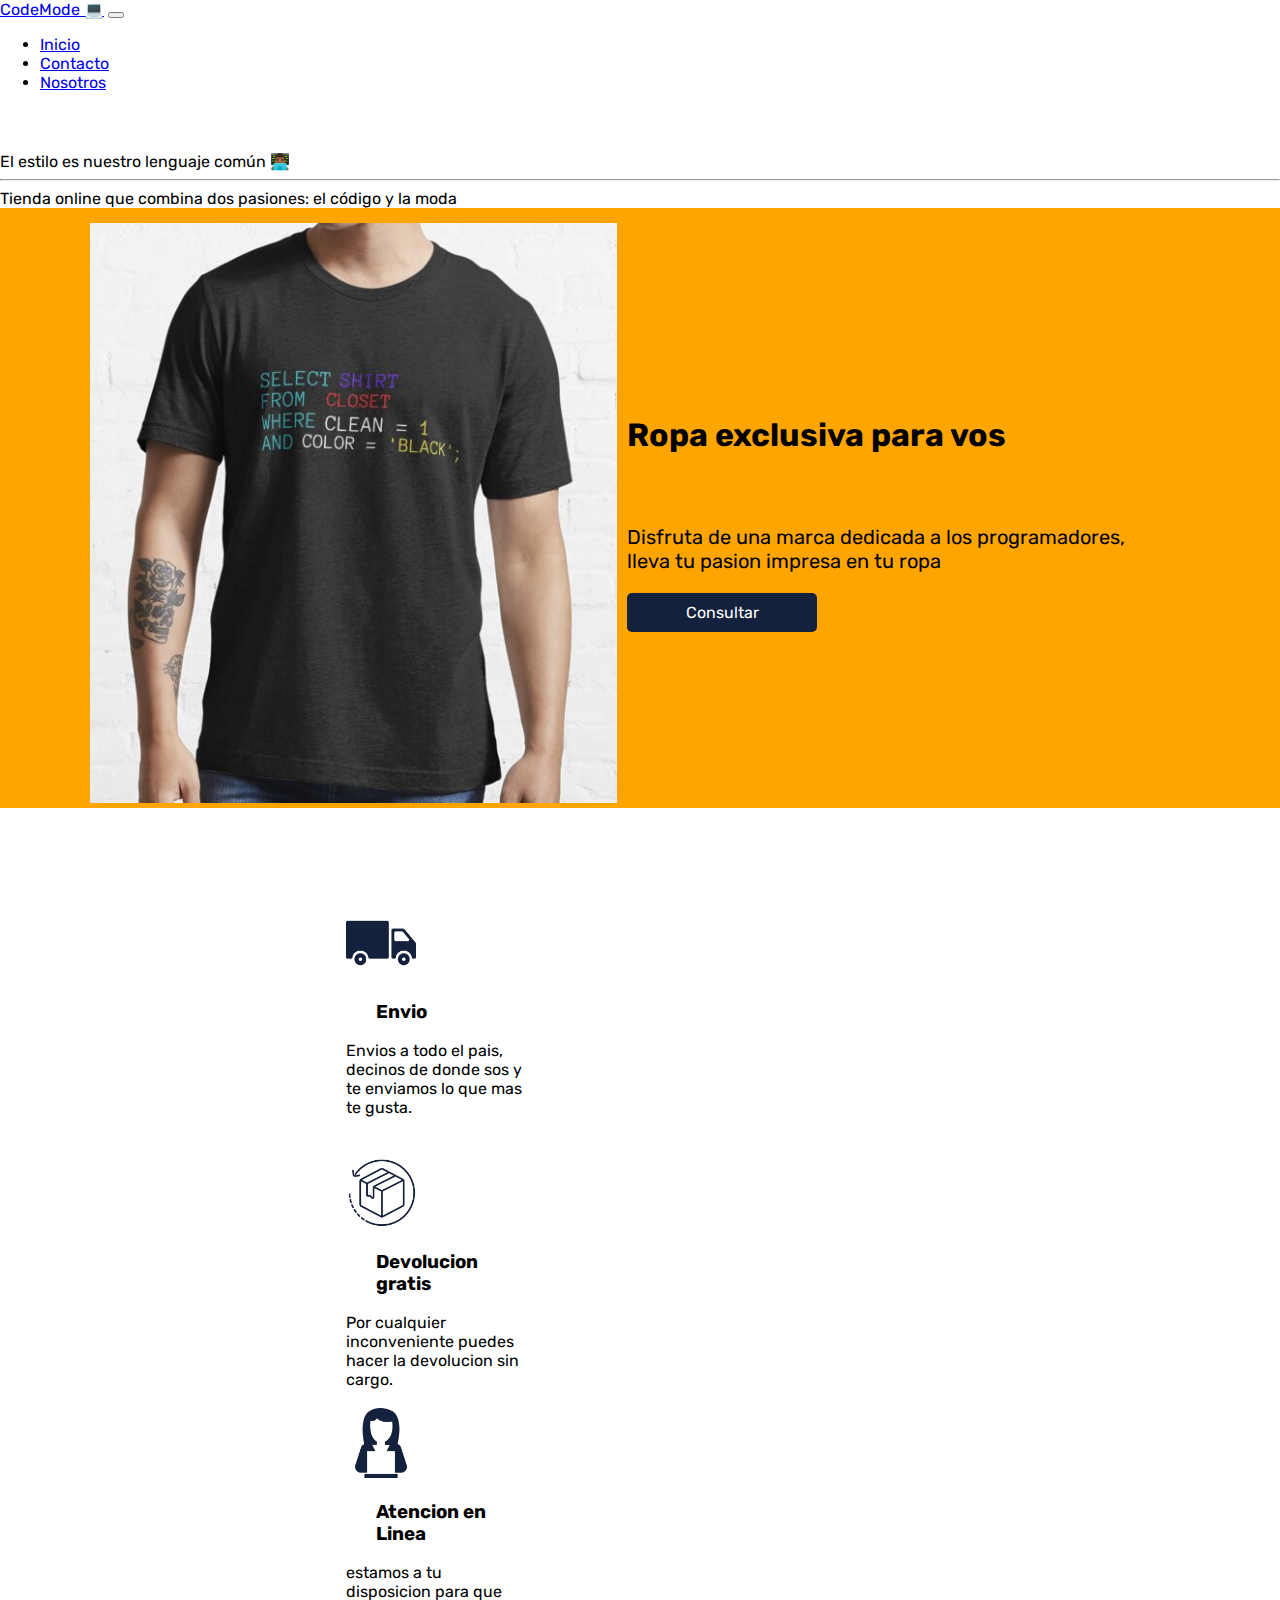
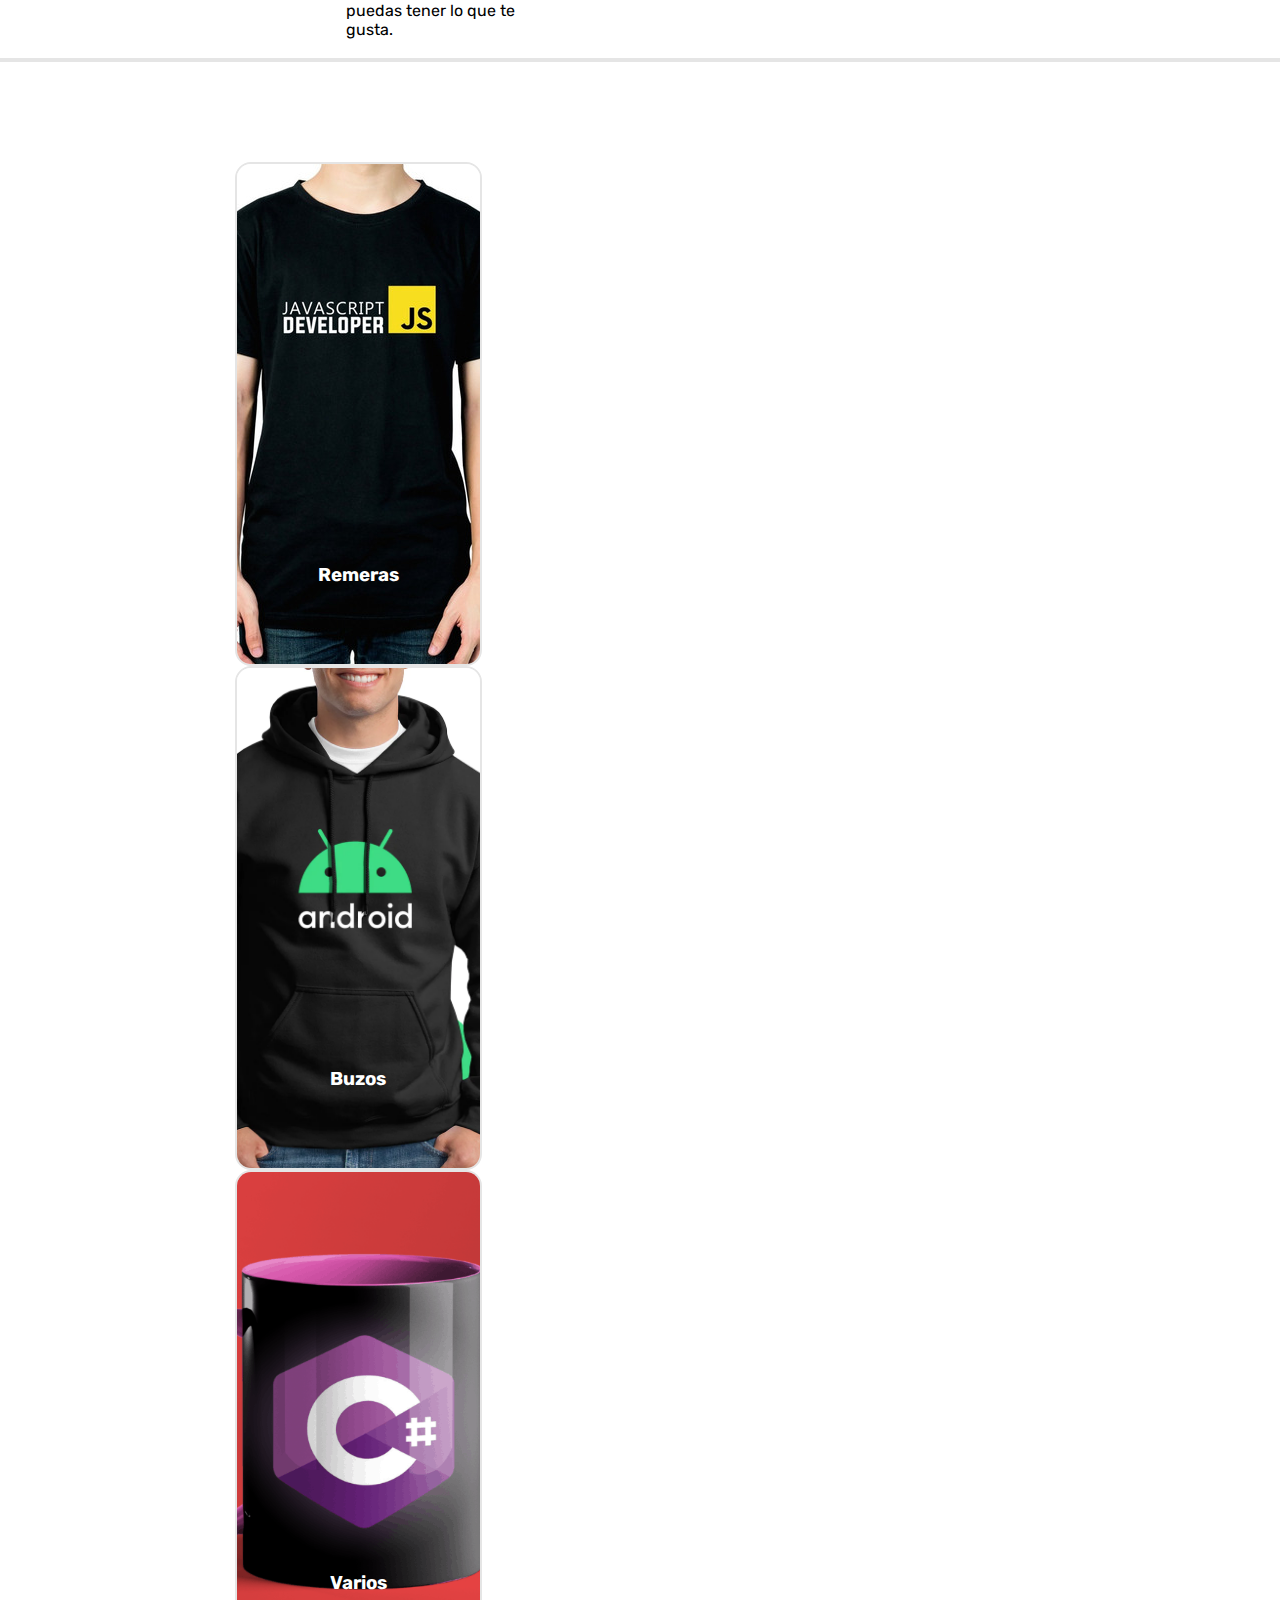
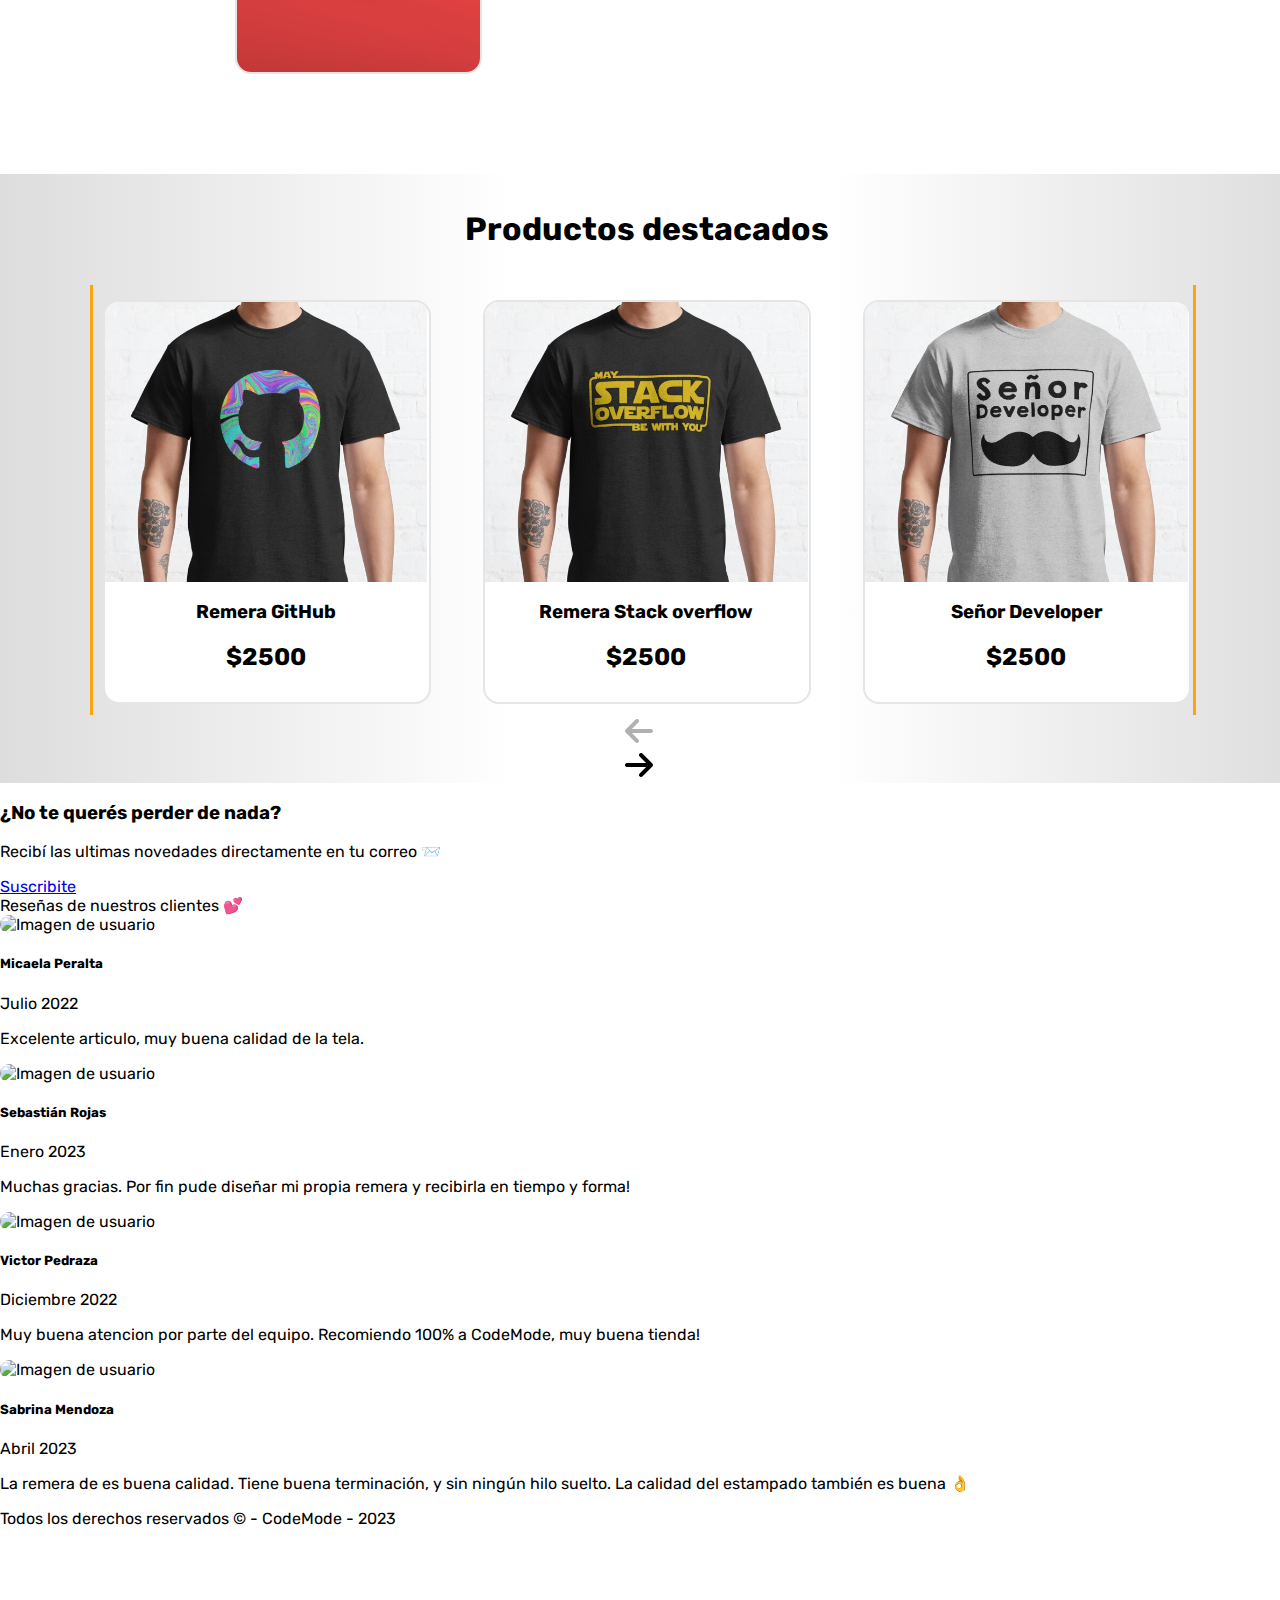
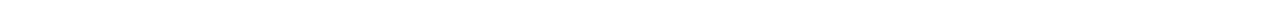
==== index.html @ e1cad502 "cambios de estilo en pagina de contacto, nosotros y reclamo" ====
<!DOCTYPE html>
<html lang="es">
<head>
    <meta charset="UTF-8">
    <meta http-equiv="X-UA-Compatible" content="IE=edge">
    <meta name="viewport" content="width=device-width, initial-scale=1.0">
    <meta name="author" content="Grupo M - Juan Becerra, Paula Bejarano">
    <meta name="keywords" content="argentina programa, proyecto, html, css, javascript">
    <title>Trabajo Integrador - ARGPROG</title>
    <link rel="stylesheet" href="./css/style.css">
    <!--ESTILOS DE LA PARTE DE JUAN BECERRA-->
    <link rel="preconnect" href="https://fonts.googleapis.com">
	<link rel="preconnect" href="https://fonts.gstatic.com" crossorigin>
	<link href="https://fonts.googleapis.com/css2?family=Rubik:wght@300&display=swap" rel="stylesheet">
	<link rel="stylesheet" href="css/grillas.css">
	<link rel="stylesheet" href="css/header.css">
	<link rel="stylesheet" href="css/caracteristicas.css">
	<link rel="stylesheet" href="css/footer.css">
	<link rel="stylesheet" href="css/destacados.css">
	<!--###################################### -->
	<link href="https://cdn.jsdelivr.net/npm/bootstrap@5.3.0-alpha3/dist/css/bootstrap.min.css" rel="stylesheet" integrity="sha384-KK94CHFLLe+nY2dmCWGMq91rCGa5gtU4mk92HdvYe+M/SXH301p5ILy+dN9+nJOZ" crossorigin="anonymous">
    <script src="https://kit.fontawesome.com/bdb612451a.js" crossorigin="anonymous"></script>

</head>
<body>
    <header>
		<nav class="navbar navbar-expand-lg bg-dark fixed-top" data-bs-theme="dark">
            <div class="container">
              <a class="navbar-brand text-light" href="index.html">CodeMode 💻</a>
              <button class="navbar-toggler" type="button" data-bs-toggle="collapse" data-bs-target="#navbarSupportedContent" aria-controls="navbarSupportedContent" aria-expanded="false" aria-label="Toggle navigation">
                <span class="navbar-toggler-icon"></span>
              </button>
              <div class="collapse navbar-collapse" id="navbarSupportedContent">
                <ul class="navbar-nav ms-auto mb-2 mb-lg-0">
                    <li class="nav-item">
                        <a class="nav-link active" aria-current="page" href="index.html">Inicio</a>
                    </li>
					<li class="nav-item">
						<a class="nav-link" href="./pages/contacto.html">Contacto</a>
					</li>
                    <li class="nav-item">
                        <a class="nav-link" aria-current="page" href="./pages/nosotros.html">Nosotros</a>
                    </li>
                </ul>
              </div>
            </div>
          </nav>
        
    </header>
    <main>
		<div class="container text-center display-3 pb-2">El estilo es nuestro lenguaje común 👨🏾‍💻</div>
		<hr>
		<div class="h3 text-center">Tienda online que combina dos pasiones: el código y la moda</div>
		<div class="flayerPrincipal">
        	<div class="conteinerRow">
        		<div class="row">
        			<div class="col-6 col-md-6 col-sm-12 c2 fotoFly">
        				<img src="source/fotoPrincipal.jpg" alt="">
        			</div>
        			<div class="col-lg-6 col-md-6 col-sm-12 c2 textFly">
        				<h1>Ropa exclusiva para vos</h1>
        				<p>Disfruta de una marca dedicada a los programadores, lleva tu pasion impresa en tu ropa</p>
        				<a href="./pages/reclamo.html">Consultar</a>
        			</div>
        		</div>
        	</div>
        </div>
        <section id=caracteristicas>
        	<div class="conteinerRow">
	        	<div class="row caracteristicasPrincipales" >
	        		<div class="col-lg-4 col-md-6 col-sm-12 itemCaracteristica">
	        			<div class="row anchoCompleto">
	        				<img class="img-fluid" src="source/camion-de-carga.png" alt="">
	        				<h3>Envio </h3>
	        			</div>
	        			<div class="row textCaracteristica">
	        				<p>Envios a todo el pais, decinos de donde sos y te enviamos lo que mas te gusta.</p>
	        			</div>
	        		</div>
	        		<div class="col-lg-4 col-md-6 col-sm-12 itemCaracteristica">
	        			<div class="row anchoCompleto">
	        				<img src="source/caja-de-devolucion.png" alt="">
	        				<h3>Devolucion gratis</h3>
	        			</div>
	        			<div class="row textCaracteristica">
	        				<p>Por cualquier inconveniente puedes hacer la devolucion sin cargo.</p>
	        			</div>
	        		</div>
	        		<div class="col-lg-4 col-md-12 col-sm-12 itemCaracteristica">
	        			<div class="row anchoCompleto">
	        				<img src="source/customer-support.png" alt="">
	        				<h3>Atencion en Linea</h3>
	        			</div>
	        			<div class="row textCaracteristica">
	        				
	        				<p>estamos a tu disposicion para que puedas tener lo que te gusta.</p>
	        			</div>
	        		</div>
	        	</div>
	        </div>
        </section>
        <section id="colecciones">
        	<div class="conteinerRow">
        		<div class="row colec">
        			<div class="colection">
        				<img src="source/colecRemeras.jpg" alt="">
        				<h3>Remeras</h3>
        			</div>
        			<div class="colection">
        				<img src="source/colocBuzo.webp" alt="">
        				<h3>Buzos</h3>
        			</div>
        			<div class="colection">
        				<img src="source/taza-c-sharp-1024x683.png" alt="">
        				<h3>Varios</h3>
        			</div>
        		</div>
        	</div>
        </section>
        <section id="destacados">
        	<div class="conteinerRow">
        		<div class="row">
        			<div class="c4">
        				<h1 class="titleCentrado">Productos destacados</h1>
        			</div>
        		</div>
        		<div class="row">
        			<div id="over">
        				<div class="c4 prodContent" id="contenedorMovil">
	        				<div class="producto">
	        					<div class="imgProd">
	        						<img src="source/pro1.jpg" alt="">
	        					</div>
	        					<div class="descProd">
	        						<h3>Remera GitHub</h3>
	        						<h2 class="precio">
	        							$2500
	        						</h2>
	        					</div>
	        				</div>
	        				<div class="producto">
	        					<div class="imgProd">
	        						<img src="source/pro2.jpg" alt="">
	        					</div>
	        					<div class="descProd">
	        						<h3>Remera Stack overflow</h3>
	        						<h2 class="precio">
	        							$2500
	        						</h2>
	        					</div>
	        				</div>
	        				<div class="producto">
	        					<div class="imgProd">
	        						<img src="source/pro3.jpg" alt="">
	        					</div>
	        					<div class="descProd">
	        						<h3>Señor Developer</h3>
	        						<h2 class="precio">
	        							$2500
	        						</h2>
	        					</div>
	        				</div>
	        				<div class="producto">
	        					<div class="imgProd">
	        						<img src="source/pro4.jpg" alt="">
	        					</div>
	        					<div class="descProd">
	        						<h3>Señor Developer</h3>
	        						<h2 class="precio">
	        							$2500
	        						</h2>
	        					</div>
	        				</div>
	        				<div class="producto">
	        					<div class="imgProd">
	        						<img src="source/pro5.jpg" alt="">
	        					</div>
	        					<div class="descProd">
	        						<h3>Señor Developer</h3>
	        						<h2 class="precio">
	        							$2500
	        						</h2>
	        					</div>
	        				</div>
	        				<div class="producto">
	        					<div class="imgProd">
	        						<img src="source/pro6.jpg" alt="">
	        					</div>
	        					<div class="descProd">
	        						<h3>Señor Developer</h3>
	        						<h2 class="precio">
	        							$2500
	        						</h2>
	        					</div>
	        				</div>
	        			</div>
        			</div>

        		</div>
        		<div class="row controlDestacados">
        			<div class="izq" id="controlIzq">
        				
        			</div>
        			<div class="der" id="controlDer">
        				
        			</div>
        		</div>
        	</div>
        </section>
		<div class="bg-light text-center my-4">
			<div class="py-3">
			  <h3>¿No te querés perder de nada?</h3>
			  <p>
				Recibí las ultimas novedades directamente en tu correo 📨
			  </p>
			  <a class="btn btn-warning" href="./pages/reclamo.html">Suscribite</a>
			</div>
		</div>
		<div class="text-center display-6 bg-light mt-2 py-3">Reseñas de nuestros clientes 💕</div>
		<article class="border border-1 p-3 rounded shadow mb-3">
            <div class="d-flex">
              <img class="img_usuarios" src="https://api.dicebear.com/6.x/adventurer/svg?seed=Socks" alt="Imagen de usuario" />
              <div class="mx-2">
                <h5>Micaela Peralta</h5>
                <p class="text-secondary">Julio 2022</p>
              </div>
            </div>
            <p>
				Excelente articulo, muy buena calidad de la tela.
            </p>
            
          </article>
          <article class="p-3 shadow-lg my-3">
            <div class="d-flex">
              <img class="img_usuarios" src="https://api.dicebear.com/6.x/adventurer/svg?seed=Midnight" alt="Imagen de usuario" />
              <div class="mx-2">
                <h5>Sebastián Rojas</h5>
                <p class="text-secondary">Enero 2023</p>
              </div>
            </div>
            <p>
              Muchas gracias. Por fin pude diseñar mi propia remera y recibirla en tiempo y forma!
            </p>
            
          </article>
          <article class="p-3 shadow-lg my-3">
            <div class="d-flex">
              <img class="img_usuarios" src="https://api.dicebear.com/6.x/adventurer/svg?seed=Abby" alt="Imagen de usuario" />
              <div class="mx-2">
                <h5>Victor Pedraza</h5>
                <p class="text-secondary">Diciembre 2022</p>
              </div>
            </div>
            <p>
              Muy buena atencion por parte del equipo. Recomiendo 100% a CodeMode, muy buena tienda!
            </p>
            
          </article>
          <article class="p-3 shadow-lg my-3">
            <div class="d-flex">
              <img class="img_usuarios" src="https://api.dicebear.com/6.x/adventurer/svg?seed=George" alt="Imagen de usuario" />
              <div class="mx-2">
                <h5>Sabrina Mendoza</h5>
                <p class="text-secondary">Abril 2023</p>
              </div>
            </div>
            <p>
				La remera de es buena calidad. Tiene buena terminación, y sin ningún hilo suelto. La calidad del estampado también es buena 👌
            </p>
            
          </article>
    </main>
    <footer class="">
		<div class='py-3 bg-dark text-light'>
			<div class='container text-center'>
				<p>Todos los derechos reservados © - CodeMode - 2023</p>
				<div>
				<a href="https://www.instagram.com"><i class="fa-brands fa-instagram mx-2 text-light"></i></a>
				<a href="https://www.whatsapp.com"><i class="fa-brands fa-whatsapp mx-2 text-light"></i></a>
				<a href="https://www.facebook.com"><i class="fa-brands fa-facebook mx-2 text-light"></i></a>
				</div>
			  </div>
		</div>
    </footer>
    <script src="https://cdn.jsdelivr.net/npm/bootstrap@5.3.0-alpha3/dist/js/bootstrap.bundle.min.js" integrity="sha384-ENjdO4Dr2bkBIFxQpeoTz1HIcje39Wm4jDKdf19U8gI4ddQ3GYNS7NTKfAdVQSZe" crossorigin="anonymous"></script>
    
    <script src="js/destacados.js"></script>
</body>
</html>
---- css/style.css ----
@import url('https://fonts.googleapis.com/css2?family=Rubik&display=swap');

*{
    font-family: 'Rubik', sans-serif;
}

.img_usuarios {
    width: 60px;
    height: 60px;
    object-fit: cover;
    border-radius: 30px;
  }
---- css/grillas.css ----
:root{
	/*--border: 1px solid red;*/

	/*--fondoF: #9DDB89FF;
	--fondoC: #DADC74FF;*/
	--color1: #000000;
	--color2:#14213d;
	--color3: #fca311;
	--color4: #e5e5e5;
	--color5: #ffffff;
	--iconSize1: 50px;
	--iconSize2: 100px;
	--altoSection: 450px;
	--fuentePrimary:'Rubik', sans-serif;
	
}
*{
	font-family: var(--fuentePrimary);
}
body{
	margin:0;
}
.conteinerRow{
	display: flex;
	flex-direction: column;
	align-items: center;
	width: 86%;
	margin-left: 7%;
	border: var(--border);
}
.row1{
	display: flex;
	width: 99.2%;
	flex-direction: row;
	justify-content: space-between;
	border: var(--border);
	background-color: var(--fondoF)

}
.c1{
	position: relative;
	float: left;
	width: 20%;
	min-width: 20%;
	padding: 10px 10px;
	border: var(--border);
	margin-top: 5px;
	margin-bottom: 5px;
	background-color: var(--fondoC);
}
.c2{
	position: relative;
	float: left;
	width: 46.1%;
	min-width: 46.1%;
	padding: 10px 10px;
	border: var(--border);
	margin-top: 5px;
	margin-bottom: 5px;
	background-color: var(--fondoC);
}
.c3{
	
	position: relative;
	float: left;
	width: 72.15%;
	min-width: 72.15%;
	padding: 10px 10px;
	border: var(--border);
	margin-top: 5px;
	margin-bottom: 5px;
	background-color: var(--fondoC);
}
.c4{
	position: relative;
	float: left;
	width: 98.2%;
	min-width: 98.2%;
	padding: 10px 10px;
	border: var(--border);
	margin-top: 5px;
	margin-bottom: 5px;
	background-color: var(--fondoC);
}
section{
	margin-top: 100px;
	
	border: var(--border);
}
.anchoCompleto{
	width: 100% !important;
}

/* MEDIA QUERY */
@media (max-width: 1400px) and (min-width: 1121px){
   
}

@media (max-width: 1120px) and (min-width: 993px) {

}

@media (max-width: 992px) and (min-width: 769px){
	.row1{
   		display: block;
   	}
	.c1,.c2{
		min-width: 46.8%;
	}
	.c3,.c4{
		min-width: 97%;
	}
  
}

@media (max-width: 768px) and (min-width: 577px){
	.conteiner{
		display: none;
	}
   	.row1{
   		display: block;
   	}
    .c1,.c2,.c3,.c4{
    	position: relative;
    	min-width: 96.5%;
    }

}

@media (max-width: 576px) and (min-width: 481px){
  
}

/*CELULARES*/
@media (max-width: 480px) and (min-width: 401px){
   .conteiner{
		display: none;
	}
   	.row1{
   		display: block;
   	}
    .c1,.c2,.c3,.c4{
    	position: relative;
    	min-width: 93.5%;
    }

}

@media (max-width: 400px) and (min-width: 361px) {
	.conteiner{
		display: none;
	}
   	.row1{
   		display: block;
   	}
    .c1,.c2,.c3,.c4{
    	position: relative;
    	min-width:93.5%;
    }
}

@media (max-width: 360px) {
  .conteiner{
		display: none;
	}
   	.row1{
   		display: block;
   	}
    .c1,.c2,.c3,.c4{
    	position: relative;
    	min-width: 93.5%;
    }
}

@media (min-width: 1200px) {
   
}
---- css/header.css ----
.bannerPrincipal{
	width: 100%;
	height: 150px;
	border-bottom: 1px solid gray;
	display: flex;
	flex-direction: column;
	justify-content: center;
}
.bannerPrincipal h1{
	background-color: cyan;
	margin: 0;
}
.bannerPrincipal>div>div>div{
	display: flex;
	flex-direction: row;
	align-items:   center;
	justify-content: center;
}
.buscar{
	height: 30px; 
}
.iconBuscar{
	width: 30px;
	margin-right: 5px;
}
.barraNavegacion{
	position: relative;
	width: 100%;
	height: 70px;
	
}
.barraNavegacion>div>div>div{
	display: flex;
	flex-direction: row;
	justify-content: space-between;
}
.barraNavegacion>div>div{
	justify-content: center;
}
.barraNavegacion a {
	text-decoration: none;
	color: black;
}

.flayerPrincipal{
	width: 100%;
	height: 600px;
	background-color: orange;
	display: flex;
	flex-direction: row;
	align-content: center;
}
.flayerPrincipal>div>div>div{
	height: 580px;
}
.fotoFly{
	max-height: 97.5%;
	overflow: hidden;
	border-radius: 5px;
	display: flex;
	flex-direction: row;
	justify-content: center;
	
}
.fotoFly>img{
	position: relative;
	height: 100%;

}
.textFly{
	display: flex;
	flex-direction: column;
	justify-content: center;
}
.textFly>h1{
	position: relative;
	font-weight: bold;
}
.textFly>p{
	position: relative;
	margin-top: 50px;
	font-size: 20px;
}
.textFly>a{
	display: inline-block;
	background-color: var(--color2);
	color:white;
	padding: 10px 20px;
	text-decoration: none;
	border-radius: 5px;
	width: 150px;
	text-align: center;
}
input{
	border: 1px solid var(--color4);
}
input:focus{
	border: 1px solid var(--color4);
}
@media (max-width: 480px){
	.textFly{
		display: none;
		
	}
	
}
@media (max-width: 768px) {
	.textFly{
		display: none;
		
	}
}
---- css/caracteristicas.css ----
.caracteristicasPrincipales{
	position: relative;
	justify-content: space-around;
	
}
.itemCaracteristica{
	position: relative;
	width: 30%;
	height:250px; 
	border: var(--border);
}
.itemCaracteristica>div>img{
	position: relative;
	width: 70px;
}
.itemCaracteristica>.row{
	flex-direction: row;
	justify-content: flex-start;
	align-items: center;
}
.itemCaracteristica>.row>h3 {
	margin-left: 30px;
}
main{
	margin-top: 60px;
}
.textCaracteristica{
	flex-direction: column !important;
	justify-content: flex-start;
}

#caracteristicas{
	border-bottom: 4px solid var(--color4);
}
.colec{
	position: relative;
	justify-content: space-around;


}
.colec>.colection{
	position: relative;
	width: 30%;
	height: 500px;
	border: var(--border);
	overflow: hidden;
	display: flex;
	flex-direction: row;
	justify-content: center;
	flex-wrap: wrap;
	border:2px solid var(--color4);
	border-radius: 1rem;
}
.colection>img{
	height: 100%;
	transition: all .5s ease;
}
.colection>h3{
	margin-top: -100px;
	color:white;
	transition:all .3s ease;
}

.colection:hover > img{
	height: 120%;
}
.colection:hover > h3{
	text-align: center;
	margin-top: -150%;
	font-size: 30px;
	width: 100%;
	height: 100%;
	background: linear-gradient(0deg, rgba(0,0,0,1) 0%, rgba(0,0,0,0.6418942577030813) 51%, rgba(255,255,255,0) 100%);
	padding: 3px 10px;
}

@media (max-width: 480px){
	.itemCaracteristica{
		position: relative;

		
		width: 100%;
	}
	.itemCaracteristica>.row{
		display: flex;
		flex-direction: column;
		flex-wrap: wrap;
		align-items: center;
	}
	
	.colection{
		position: relative;
		min-width: 100%;
		margin-top: 50px;
	}
	
}
---- css/footer.css ----
footer{
	height: 100px;
}
---- css/destacados.css ----
#destacados{
	background: linear-gradient(90deg, rgba(0,0,0,0.3) -50%,white 40%,white 65%,rgba(0,0,0,0.3) 150%);
}

.prodContent{
	
	transition: all .3s ease;
	
	display: flex;
	flex-direction: row;
	justify-content: space-between;
	height: 400px;
	gap:52px;
}

#over{
	overflow: hidden;
	width: 100%;
	height: auto;
	border-left: 3px solid var(--color3);
	border-right: 3px solid var(--color3);
}

.producto{

	display: flex;
	flex-direction: column;
	position: relative;
	overflow: hidden;
	border: 2px solid var(--color4);
	background-color: white;
	height: 100%;
	width: 30%;
	min-width: 30%;
	border-radius: 1rem;
	
}
.imgProd{
	position: relative;
	
	height: 70%;
	width: 99.5%;
	overflow: hidden;
}
.imgProd>img{
	position: relative;
	width: 100%;
}
.titleCentrado{
	text-align: center;
}
.descProd{
	position: relative;
	width: 99.5%;
}
.descProd>h3,h2{
	text-align: center;
}

.controlDestacados{
	justify-content: center;
	gap:50px;
}
.controlDestacados>.izq{
	background-image: url(../source/321-arrow-left2.png);
	width: 34px;
	height: 34px;
	border-radius: 50%;
	transition: all .3s ease;
}
.controlDestacados>.der{
	background-image: url(../source/317-arrow-right2.png);
	width: 34px;
	height: 34px;
	border-radius: 50%;
	transition: all .3s ease;
}

.izq:hover{
	cursor: pointer;
	background-color: var(--color3);
}
.der:hover{
	cursor: pointer;
	background-color: var(--color3);
}

@media (max-width: 480px){
	.producto{
		width: 90%;
		min-width: 90%;
	}
	.controlDestacados{
		display: flex;
		flex-direction: row;
		justify-content: center;
	}
}
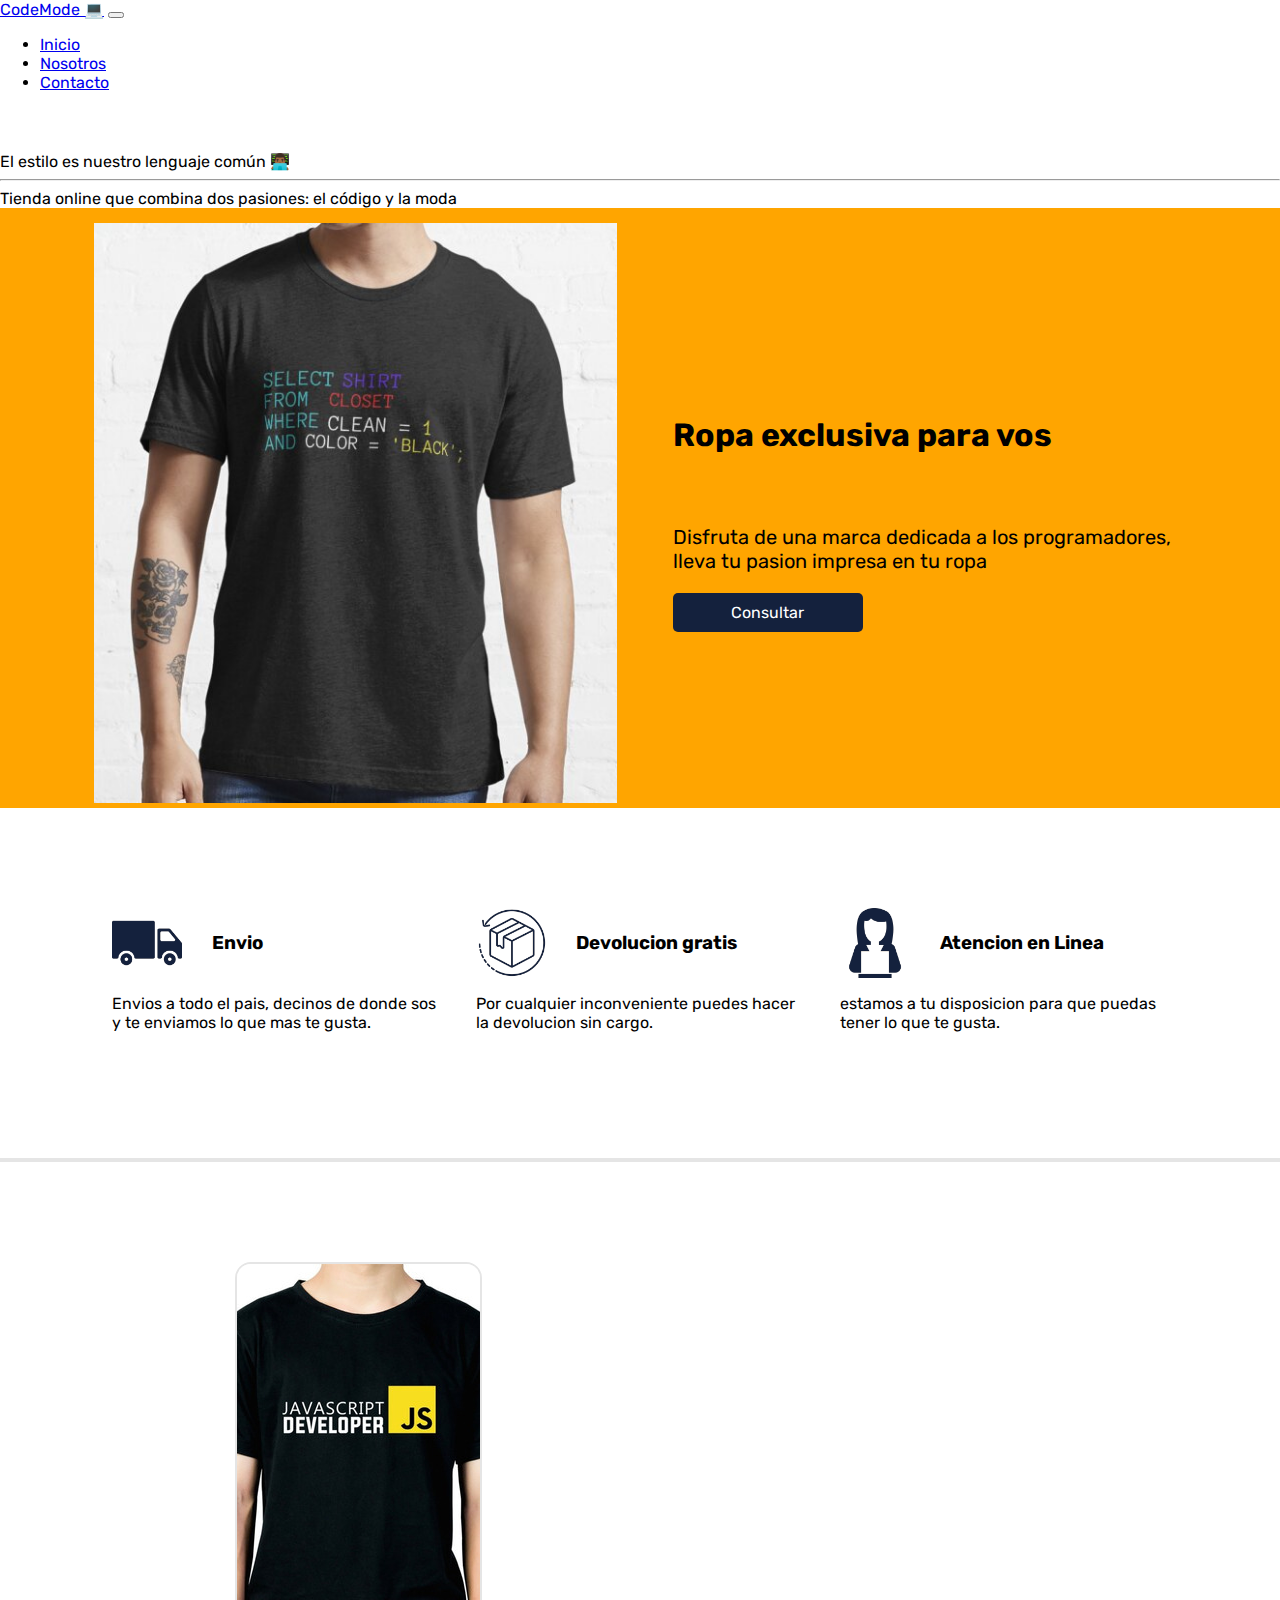
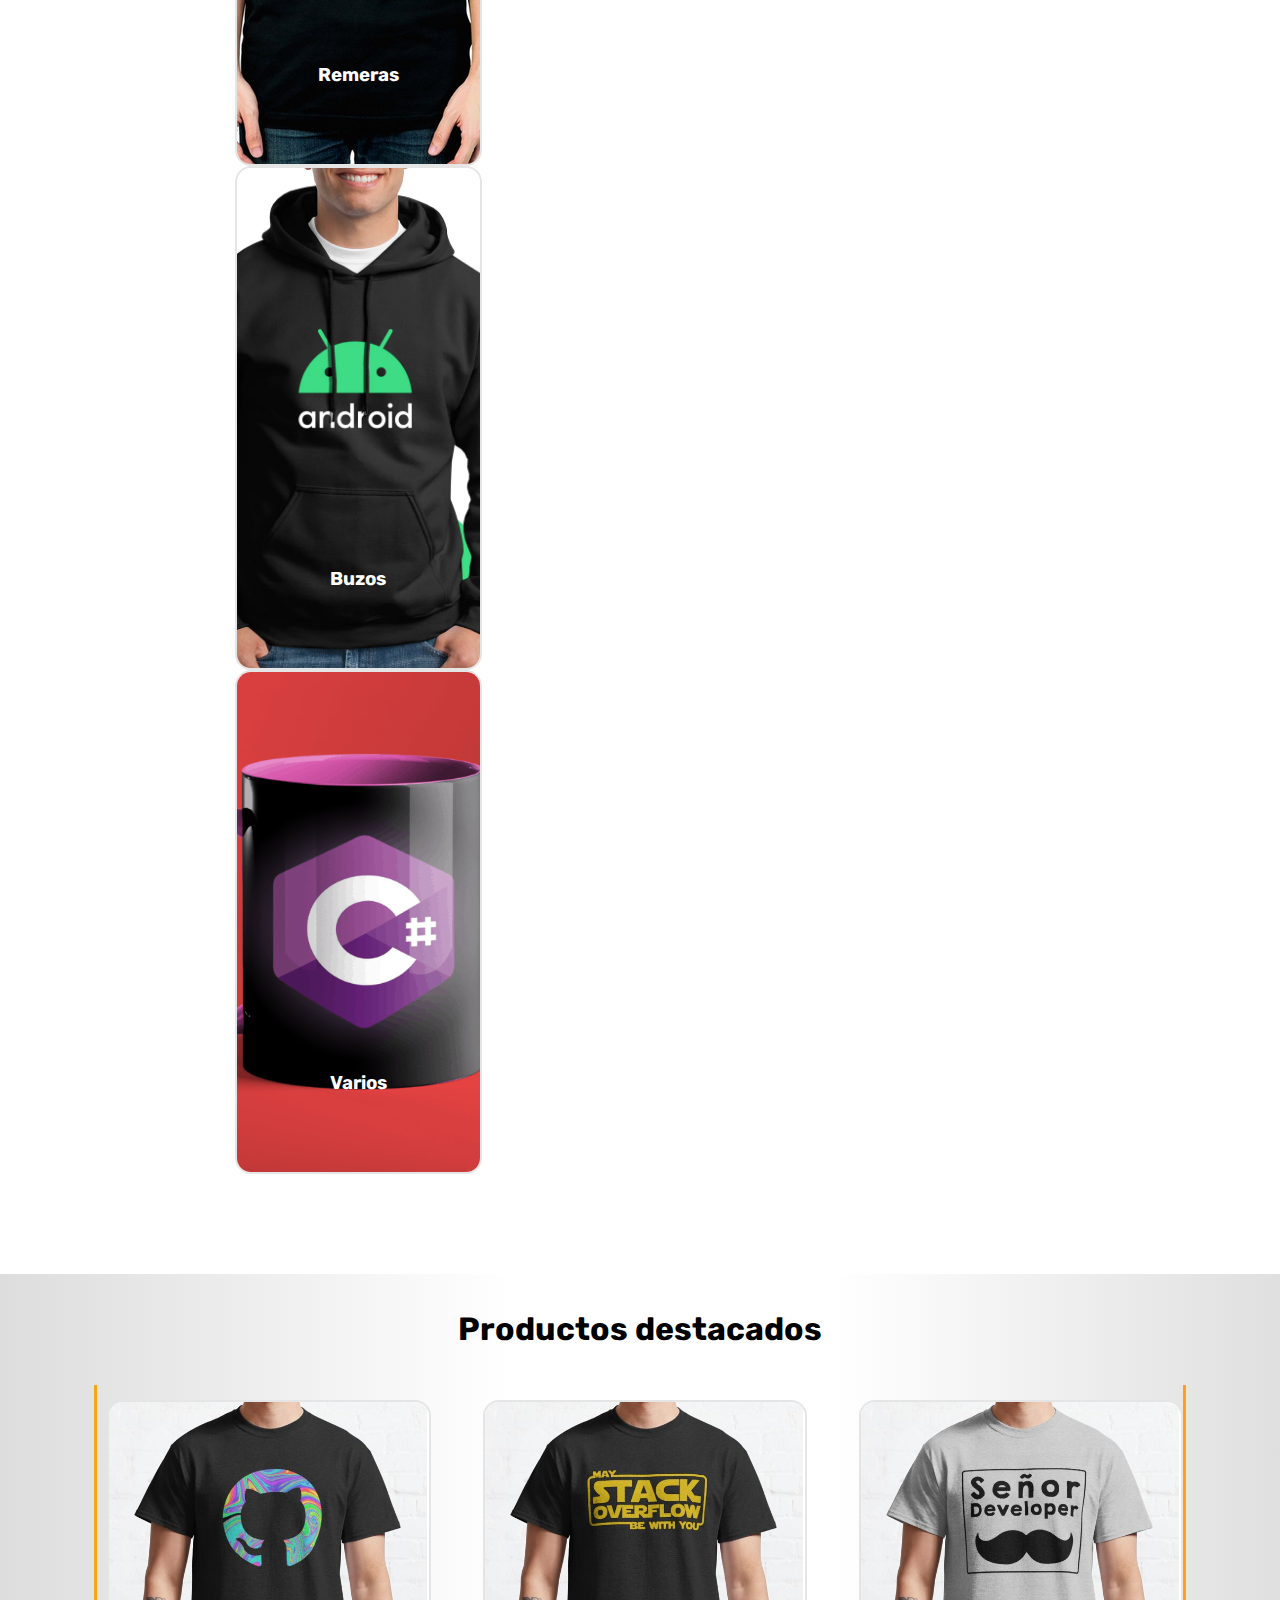
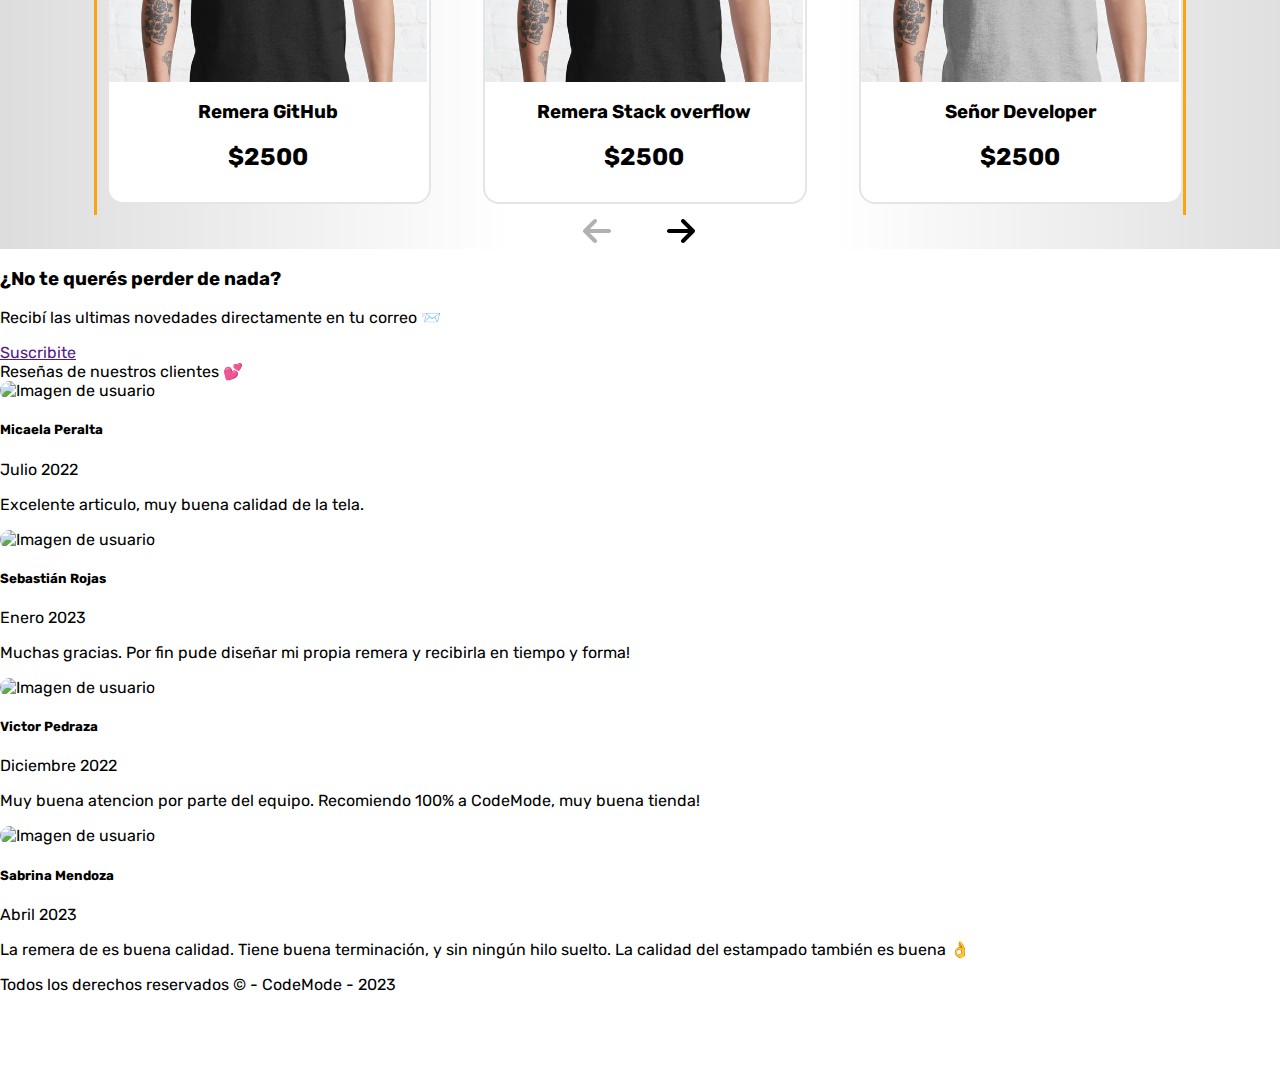
==== commit 261ec81e: "Correccion de alineaciones de texto" ====
--- a/index.html
+++ b/index.html
@@ -35,11 +35,11 @@
                     <li class="nav-item">
                         <a class="nav-link active" aria-current="page" href="index.html">Inicio</a>
                     </li>
-					<li class="nav-item">
-						<a class="nav-link" href="./pages/contacto.html">Contacto</a>
-					</li>
                     <li class="nav-item">
                         <a class="nav-link" aria-current="page" href="./pages/nosotros.html">Nosotros</a>
+                    </li>
+                    <li class="nav-item">
+                        <a class="nav-link" href="./pages/contacto.html">Contacto</a>
                     </li>
                 </ul>
               </div>
@@ -53,51 +53,51 @@
 		<div class="h3 text-center">Tienda online que combina dos pasiones: el código y la moda</div>
 		<div class="flayerPrincipal">
         	<div class="conteinerRow">
-        		<div class="row">
+        		<div class="row1">
         			<div class="col-6 col-md-6 col-sm-12 c2 fotoFly">
         				<img src="source/fotoPrincipal.jpg" alt="">
         			</div>
         			<div class="col-lg-6 col-md-6 col-sm-12 c2 textFly">
         				<h1>Ropa exclusiva para vos</h1>
         				<p>Disfruta de una marca dedicada a los programadores, lleva tu pasion impresa en tu ropa</p>
-        				<a href="./pages/reclamo.html">Consultar</a>
+        				<a href="">Consultar</a>
         			</div>
         		</div>
         	</div>
         </div>
         <section id=caracteristicas>
         	<div class="conteinerRow">
-	        	<div class="row caracteristicasPrincipales" >
-	        		<div class="col-lg-4 col-md-6 col-sm-12 itemCaracteristica">
-	        			<div class="row anchoCompleto">
-	        				<img class="img-fluid" src="source/camion-de-carga.png" alt="">
-	        				<h3>Envio </h3>
-	        			</div>
-	        			<div class="row textCaracteristica">
-	        				<p>Envios a todo el pais, decinos de donde sos y te enviamos lo que mas te gusta.</p>
-	        			</div>
-	        		</div>
-	        		<div class="col-lg-4 col-md-6 col-sm-12 itemCaracteristica">
-	        			<div class="row anchoCompleto">
-	        				<img src="source/caja-de-devolucion.png" alt="">
-	        				<h3>Devolucion gratis</h3>
-	        			</div>
-	        			<div class="row textCaracteristica">
-	        				<p>Por cualquier inconveniente puedes hacer la devolucion sin cargo.</p>
-	        			</div>
-	        		</div>
-	        		<div class="col-lg-4 col-md-12 col-sm-12 itemCaracteristica">
-	        			<div class="row anchoCompleto">
-	        				<img src="source/customer-support.png" alt="">
-	        				<h3>Atencion en Linea</h3>
-	        			</div>
-	        			<div class="row textCaracteristica">
-	        				
-	        				<p>estamos a tu disposicion para que puedas tener lo que te gusta.</p>
-	        			</div>
-	        		</div>
-	        	</div>
-	        </div>
+                <div class="row1 caracteristicasPrincipales" >
+                    <div class="itemCaracteristica">
+                        <div class="row1 anchoCompleto">
+                            <img src="source/camion-de-carga.png" alt="">
+                            <h3>Envio </h3>
+                        </div>
+                        <div class="row textCaracteristica">
+                            <p>Envios a todo el pais, decinos de donde sos y te enviamos lo que mas te gusta.</p>
+                        </div>
+                    </div>
+                    <div class="itemCaracteristica">
+                        <div class="row1 anchoCompleto">
+                            <img src="source/caja-de-devolucion.png" alt="">
+                            <h3>Devolucion gratis</h3>
+                        </div>
+                        <div class="row1 textCaracteristica">
+                            <p>Por cualquier inconveniente puedes hacer la devolucion sin cargo.</p>
+                        </div>
+                    </div>
+                    <div class="itemCaracteristica">
+                        <div class="row1 anchoCompleto">
+                            <img src="source/customer-support.png" alt="">
+                            <h3>Atencion en Linea</h3>
+                        </div>
+                        <div class="row1 textCaracteristica">
+                            
+                            <p>estamos a tu disposicion para que puedas tener lo que te gusta.</p>
+                        </div>
+                    </div>
+                </div>
+            </div>
         </section>
         <section id="colecciones">
         	<div class="conteinerRow">
@@ -119,12 +119,12 @@
         </section>
         <section id="destacados">
         	<div class="conteinerRow">
-        		<div class="row">
+        		<div class="row1">
         			<div class="c4">
         				<h1 class="titleCentrado">Productos destacados</h1>
         			</div>
         		</div>
-        		<div class="row">
+        		<div class="row1">
         			<div id="over">
         				<div class="c4 prodContent" id="contenedorMovil">
 	        				<div class="producto">
@@ -197,7 +197,7 @@
         			</div>
 
         		</div>
-        		<div class="row controlDestacados">
+        		<div class="row1 controlDestacados">
         			<div class="izq" id="controlIzq">
         				
         			</div>
@@ -213,7 +213,7 @@
 			  <p>
 				Recibí las ultimas novedades directamente en tu correo 📨
 			  </p>
-			  <a class="btn btn-warning" href="./pages/reclamo.html">Suscribite</a>
+			  <a class="btn btn-warning" href="">Suscribite</a>
 			</div>
 		</div>
 		<div class="text-center display-6 bg-light mt-2 py-3">Reseñas de nuestros clientes 💕</div>
--- a/css/caracteristicas.css
+++ b/css/caracteristicas.css
@@ -13,12 +13,12 @@
 	position: relative;
 	width: 70px;
 }
-.itemCaracteristica>.row{
+.itemCaracteristica>.row1{
 	flex-direction: row;
 	justify-content: flex-start;
 	align-items: center;
 }
-.itemCaracteristica>.row>h3 {
+.itemCaracteristica>.row1>h3 {
 	margin-left: 30px;
 }
 main{
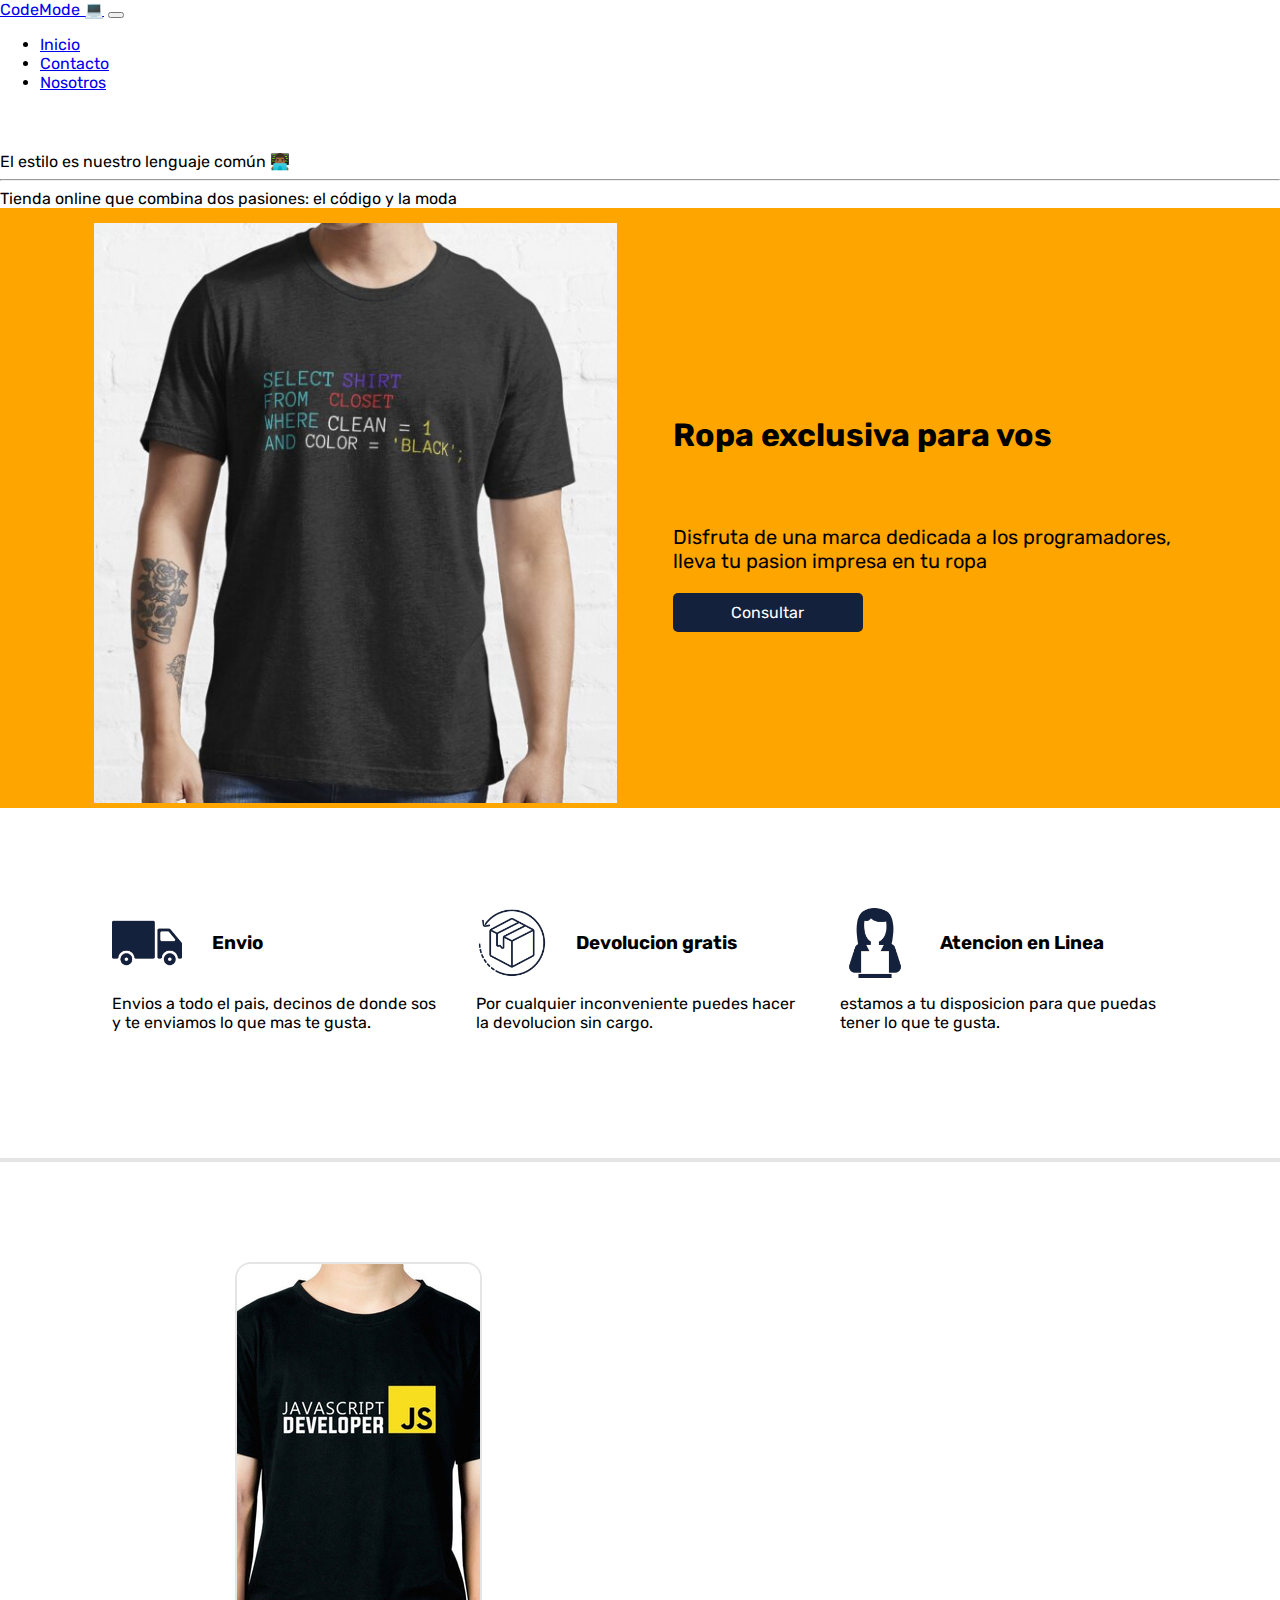
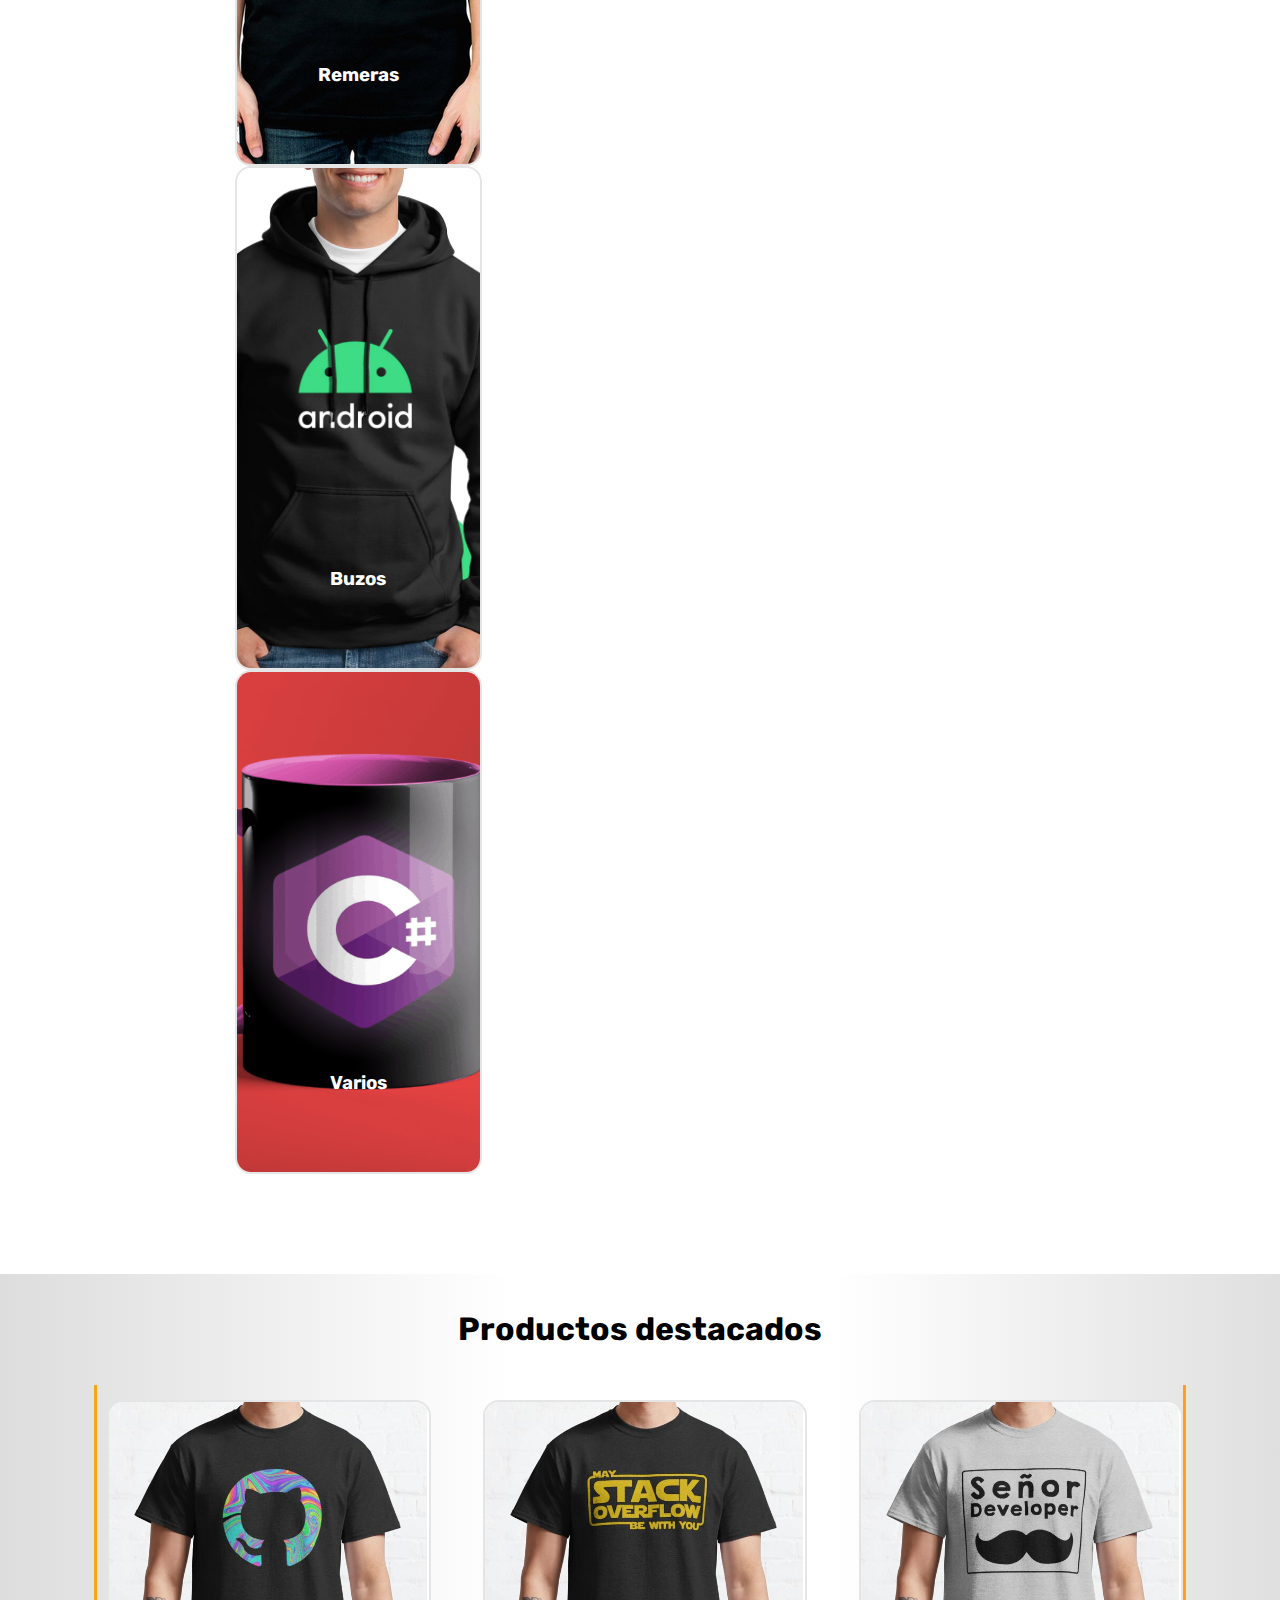
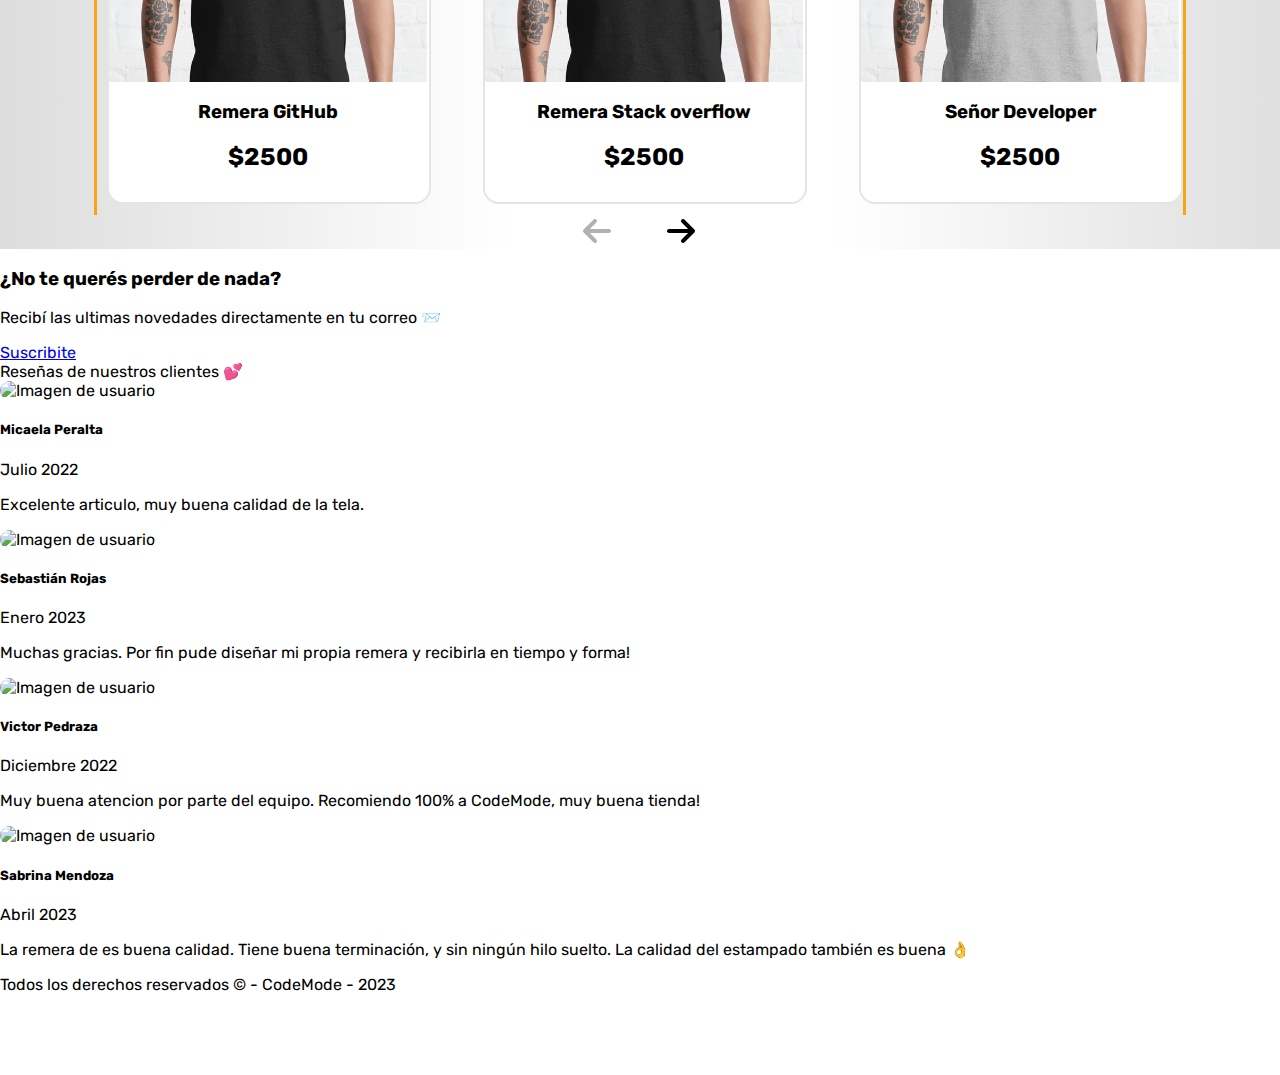
==== commit 4bd639d9: "Merge branch 'main' of github.com:paubejarano/proyecto-ArgProg" ====
--- a/index.html
+++ b/index.html
@@ -35,11 +35,11 @@
                     <li class="nav-item">
                         <a class="nav-link active" aria-current="page" href="index.html">Inicio</a>
                     </li>
+					<li class="nav-item">
+						<a class="nav-link" href="./pages/contacto.html">Contacto</a>
+					</li>
                     <li class="nav-item">
                         <a class="nav-link" aria-current="page" href="./pages/nosotros.html">Nosotros</a>
-                    </li>
-                    <li class="nav-item">
-                        <a class="nav-link" href="./pages/contacto.html">Contacto</a>
                     </li>
                 </ul>
               </div>
@@ -60,7 +60,7 @@
         			<div class="col-lg-6 col-md-6 col-sm-12 c2 textFly">
         				<h1>Ropa exclusiva para vos</h1>
         				<p>Disfruta de una marca dedicada a los programadores, lleva tu pasion impresa en tu ropa</p>
-        				<a href="">Consultar</a>
+        				<a href="./pages/reclamo.html">Consultar</a>
         			</div>
         		</div>
         	</div>
@@ -213,7 +213,7 @@
 			  <p>
 				Recibí las ultimas novedades directamente en tu correo 📨
 			  </p>
-			  <a class="btn btn-warning" href="">Suscribite</a>
+			  <a class="btn btn-warning" href="./pages/reclamo.html">Suscribite</a>
 			</div>
 		</div>
 		<div class="text-center display-6 bg-light mt-2 py-3">Reseñas de nuestros clientes 💕</div>
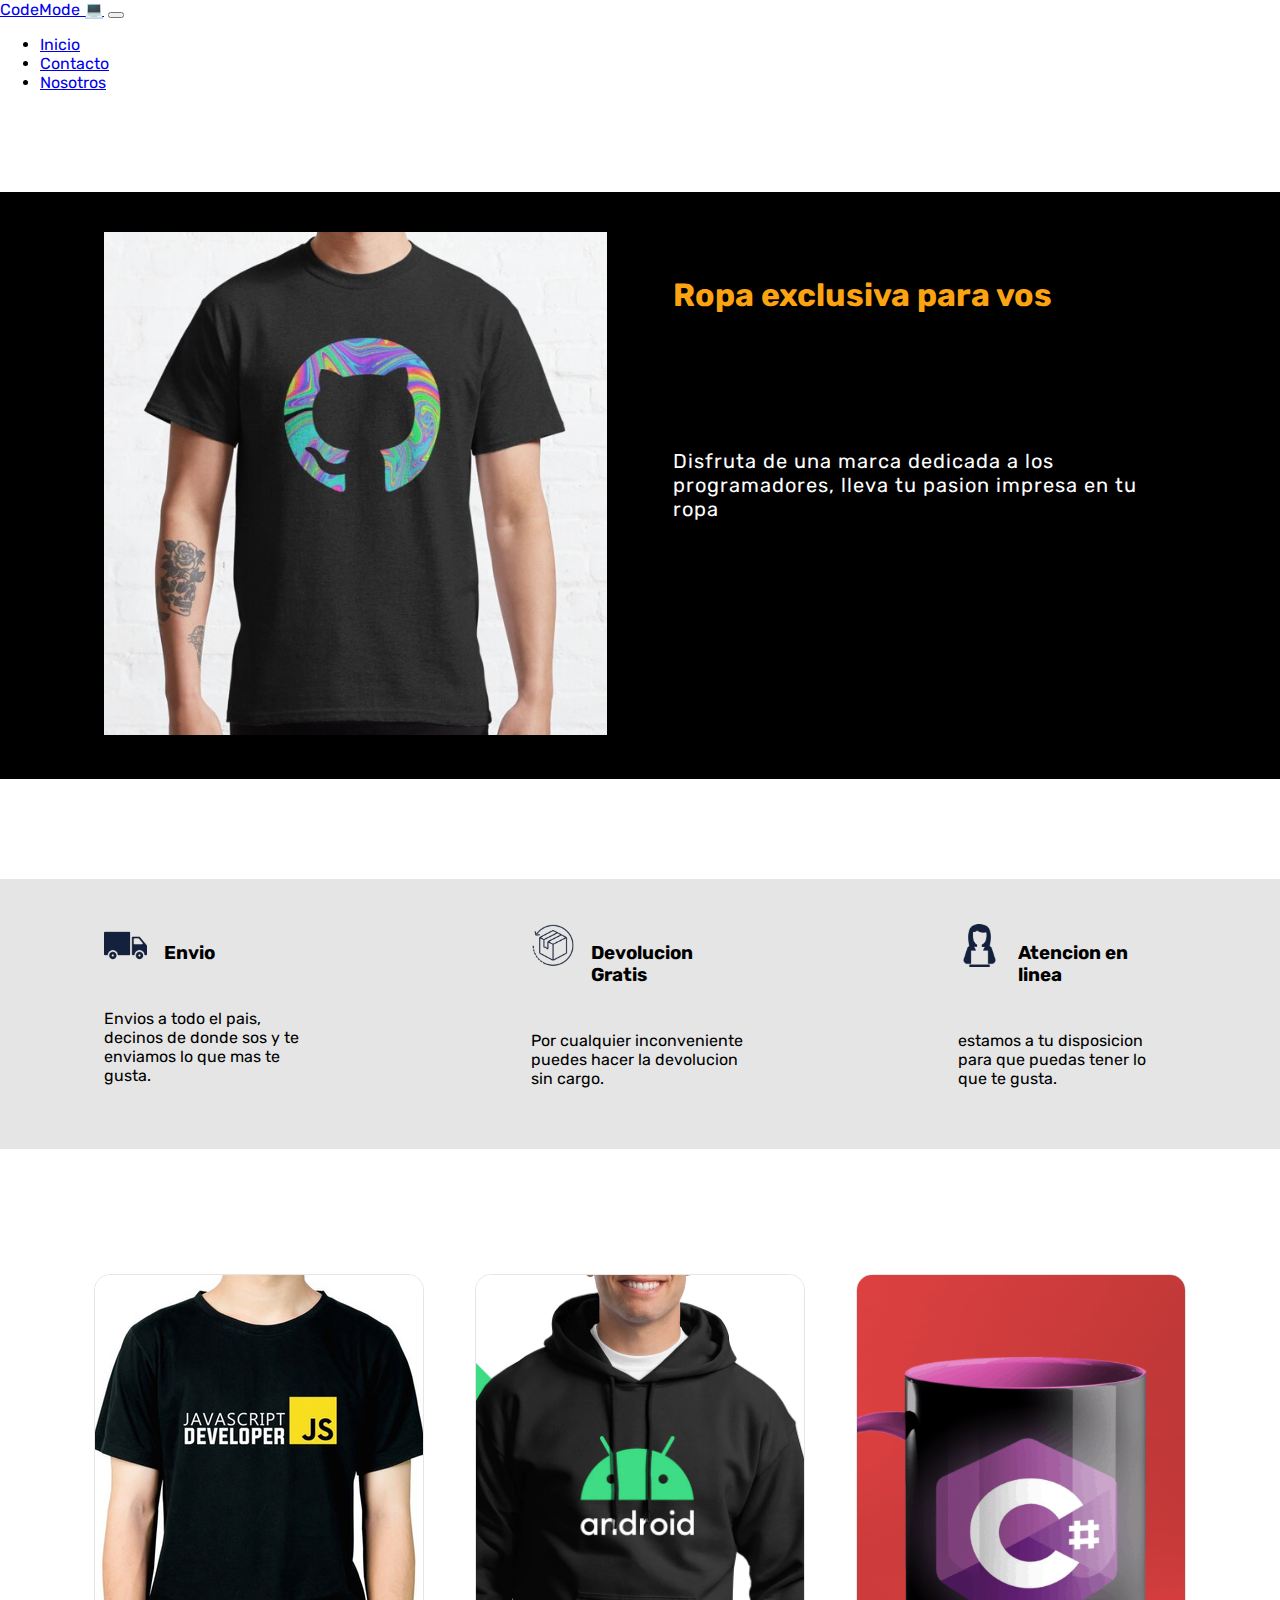
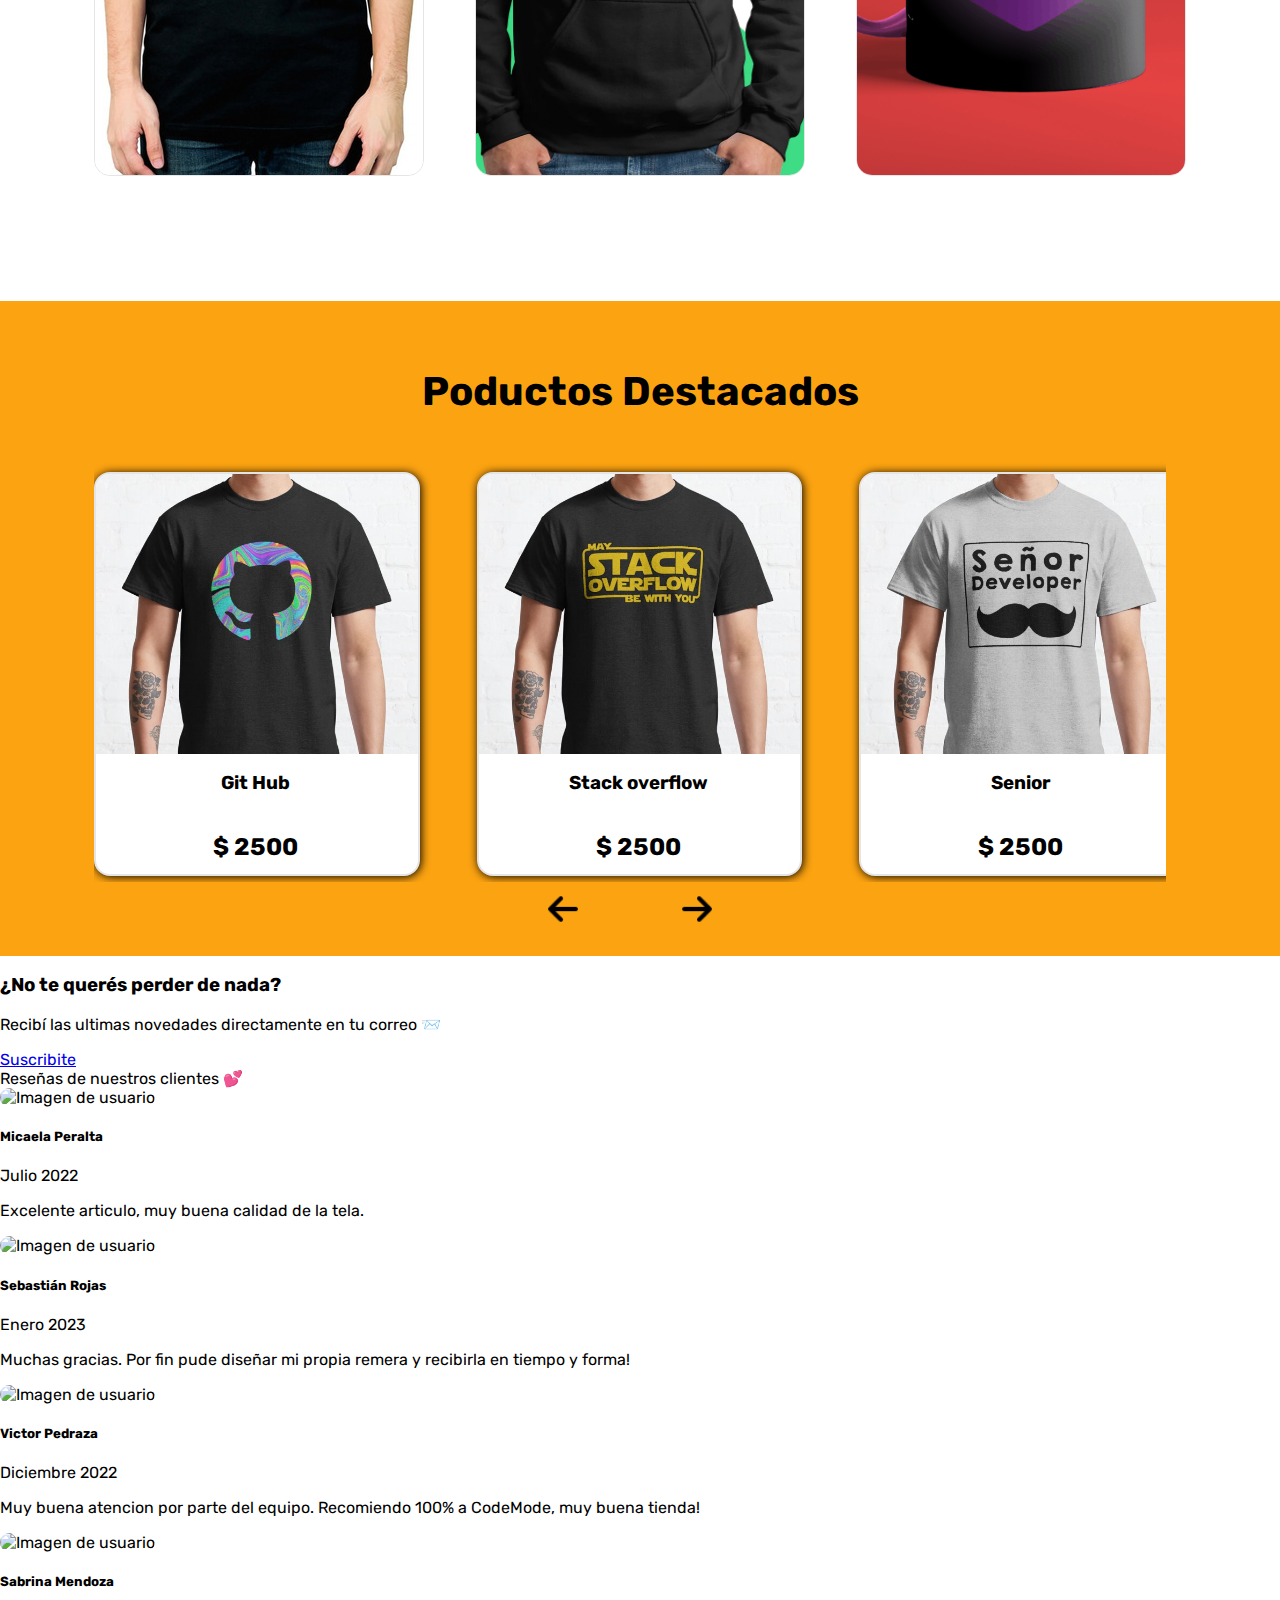
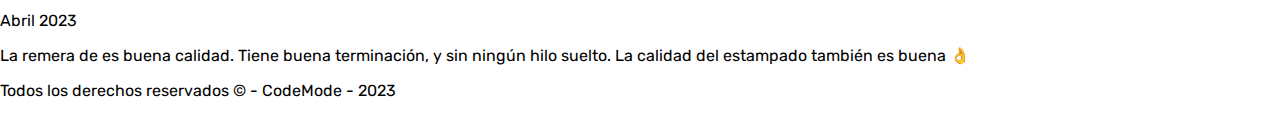
==== commit 9aacc153: "Arreglo" ====
--- a/index.html
+++ b/index.html
@@ -13,13 +13,15 @@
 	<link rel="preconnect" href="https://fonts.gstatic.com" crossorigin>
 	<link href="https://fonts.googleapis.com/css2?family=Rubik:wght@300&display=swap" rel="stylesheet">
 	<link rel="stylesheet" href="css/grillas.css">
-	<link rel="stylesheet" href="css/header.css">
-	<link rel="stylesheet" href="css/caracteristicas.css">
-	<link rel="stylesheet" href="css/footer.css">
+	<link rel="stylesheet" type="text/css" href="css/caracteristicas.css">
+	<link rel="stylesheet" href="css/categorias.css">
+	<link rel="stylesheet" href="css/flyer.css">
 	<link rel="stylesheet" href="css/destacados.css">
+	
 	<!--###################################### -->
 	<link href="https://cdn.jsdelivr.net/npm/bootstrap@5.3.0-alpha3/dist/css/bootstrap.min.css" rel="stylesheet" integrity="sha384-KK94CHFLLe+nY2dmCWGMq91rCGa5gtU4mk92HdvYe+M/SXH301p5ILy+dN9+nJOZ" crossorigin="anonymous">
     <script src="https://kit.fontawesome.com/bdb612451a.js" crossorigin="anonymous"></script>
+    
 
 </head>
 <body>
@@ -48,165 +50,126 @@
         
     </header>
     <main>
-		<div class="container text-center display-3 pb-2">El estilo es nuestro lenguaje común 👨🏾‍💻</div>
-		<hr>
-		<div class="h3 text-center">Tienda online que combina dos pasiones: el código y la moda</div>
-		<div class="flayerPrincipal">
-        	<div class="conteinerRow">
-        		<div class="row1">
-        			<div class="col-6 col-md-6 col-sm-12 c2 fotoFly">
-        				<img src="source/fotoPrincipal.jpg" alt="">
-        			</div>
-        			<div class="col-lg-6 col-md-6 col-sm-12 c2 textFly">
-        				<h1>Ropa exclusiva para vos</h1>
-        				<p>Disfruta de una marca dedicada a los programadores, lleva tu pasion impresa en tu ropa</p>
-        				<a href="./pages/reclamo.html">Consultar</a>
-        			</div>
-        		</div>
-        	</div>
-        </div>
-        <section id=caracteristicas>
-        	<div class="conteinerRow">
-                <div class="row1 caracteristicasPrincipales" >
-                    <div class="itemCaracteristica">
-                        <div class="row1 anchoCompleto">
-                            <img src="source/camion-de-carga.png" alt="">
-                            <h3>Envio </h3>
-                        </div>
-                        <div class="row textCaracteristica">
-                            <p>Envios a todo el pais, decinos de donde sos y te enviamos lo que mas te gusta.</p>
-                        </div>
-                    </div>
-                    <div class="itemCaracteristica">
-                        <div class="row1 anchoCompleto">
-                            <img src="source/caja-de-devolucion.png" alt="">
-                            <h3>Devolucion gratis</h3>
-                        </div>
-                        <div class="row1 textCaracteristica">
-                            <p>Por cualquier inconveniente puedes hacer la devolucion sin cargo.</p>
-                        </div>
-                    </div>
-                    <div class="itemCaracteristica">
-                        <div class="row1 anchoCompleto">
-                            <img src="source/customer-support.png" alt="">
-                            <h3>Atencion en Linea</h3>
-                        </div>
-                        <div class="row1 textCaracteristica">
-                            
-                            <p>estamos a tu disposicion para que puedas tener lo que te gusta.</p>
-                        </div>
-                    </div>
-                </div>
-            </div>
-        </section>
-        <section id="colecciones">
-        	<div class="conteinerRow">
-        		<div class="row colec">
-        			<div class="colection">
-        				<img src="source/colecRemeras.jpg" alt="">
-        				<h3>Remeras</h3>
-        			</div>
-        			<div class="colection">
-        				<img src="source/colocBuzo.webp" alt="">
-        				<h3>Buzos</h3>
-        			</div>
-        			<div class="colection">
-        				<img src="source/taza-c-sharp-1024x683.png" alt="">
-        				<h3>Varios</h3>
-        			</div>
-        		</div>
-        	</div>
-        </section>
-        <section id="destacados">
-        	<div class="conteinerRow">
-        		<div class="row1">
-        			<div class="c4">
-        				<h1 class="titleCentrado">Productos destacados</h1>
-        			</div>
-        		</div>
-        		<div class="row1">
-        			<div id="over">
-        				<div class="c4 prodContent" id="contenedorMovil">
-	        				<div class="producto">
-	        					<div class="imgProd">
-	        						<img src="source/pro1.jpg" alt="">
-	        					</div>
-	        					<div class="descProd">
-	        						<h3>Remera GitHub</h3>
-	        						<h2 class="precio">
-	        							$2500
-	        						</h2>
-	        					</div>
-	        				</div>
-	        				<div class="producto">
-	        					<div class="imgProd">
-	        						<img src="source/pro2.jpg" alt="">
-	        					</div>
-	        					<div class="descProd">
-	        						<h3>Remera Stack overflow</h3>
-	        						<h2 class="precio">
-	        							$2500
-	        						</h2>
-	        					</div>
-	        				</div>
-	        				<div class="producto">
-	        					<div class="imgProd">
-	        						<img src="source/pro3.jpg" alt="">
-	        					</div>
-	        					<div class="descProd">
-	        						<h3>Señor Developer</h3>
-	        						<h2 class="precio">
-	        							$2500
-	        						</h2>
-	        					</div>
-	        				</div>
-	        				<div class="producto">
-	        					<div class="imgProd">
-	        						<img src="source/pro4.jpg" alt="">
-	        					</div>
-	        					<div class="descProd">
-	        						<h3>Señor Developer</h3>
-	        						<h2 class="precio">
-	        							$2500
-	        						</h2>
-	        					</div>
-	        				</div>
-	        				<div class="producto">
-	        					<div class="imgProd">
-	        						<img src="source/pro5.jpg" alt="">
-	        					</div>
-	        					<div class="descProd">
-	        						<h3>Señor Developer</h3>
-	        						<h2 class="precio">
-	        							$2500
-	        						</h2>
-	        					</div>
-	        				</div>
-	        				<div class="producto">
-	        					<div class="imgProd">
-	        						<img src="source/pro6.jpg" alt="">
-	        					</div>
-	        					<div class="descProd">
-	        						<h3>Señor Developer</h3>
-	        						<h2 class="precio">
-	        							$2500
-	        						</h2>
-	        					</div>
-	        				</div>
-	        			</div>
-        			</div>
+		<div id="parteDeJuanBecerra">
+			<section id="flyerPrincipal">
+				<div class="conteinerRow ">
+					<div class="row1 flyerContent">
+						<div class="c2 imgFlyer">
+							<img src="source/pro1.jpg" alt="">
+						</div>
+						<div class="c2 ">
+							<div class="row1 alto1-4 textFlyer">
+								<h1>Ropa exclusiva para vos</h1>
+							</div>
+							<div class="row1 alto1-2 textFlyer">
+								<p>Disfruta de una marca dedicada a los programadores, lleva tu pasion impresa en tu ropa</p>
+							</div>
+						</div>
+					</div>
+				</div>
+			</section>
+			<section id="caracteristicas">
+				<div class="conteinerRow">
+					<div class="row1">
+						<div class="c1">
+							<div class="row1">
+								<div class="c1 sinPadding iconContent"><img src="source/camion-de-carga.png" alt="" class="iconCaracteristica"></div>
+								<div class="c3 sinPadding"><h3>Envio</h3></div>
+							</div>
+							<div class="row1">
+								<div class="c4 sinPadding">
+									<p>Envios a todo el pais, decinos de donde sos y te enviamos lo que mas te gusta.</p>
+								</div>
+							</div>
+						</div>
+						<div class="c1">
+							<div class="row1">
+								<div class="c1 sinPadding iconContent"><img src="source/caja-de-devolucion.png" alt="" class="iconCaracteristica"></div>
+								<div class="c3 sinPadding"><h3>Devolucion Gratis</h3></div>
+							</div>
+							<div class="row1">
+								<div class="c4 sinPadding">
+									<p>Por cualquier inconveniente puedes hacer la devolucion sin cargo.</p>
+								</div>
+							</div>
+						</div>
+						<div class="c1">
+							<div class="row1">
+								<div class="c1 sinPadding iconContent"><img src="source/customer-support.png" alt="" class="iconCaracteristica"></div>
+								<div class="c3 sinPadding"><h3>Atencion en linea</h3></div>
+							</div>
+							<div class="row1">
+								<div class="c4 sinPadding">
+									<p>estamos a tu disposicion para que puedas tener lo que te gusta.</p>
+								</div>
+							</div>
+						</div>
+					</div>
+				</div>
+			</section>
+			<section id="categorias">
+				<div class="conteinerRow">
+					<div class="row1">
+						<div class="categoria">
+							<div class="imgCat">
+								<img src="source/colecRemeras.jpg" alt="">
+							</div>
+							<div class="textCat">
+								<h1>REMERAS</h1>
+								<h1><a href="#" class="boton">Comprar</a></h1>
+							</div>
+						</div>
+						<div class="categoria">
+							<div class="imgCat">
+								<img src="source/colocBuzo.webp" alt="">
+							</div>
+							<div class="textCat">
+								<h1>BUZOS</h1>
+								<h1><a href="#" class="boton">Comprar</a></h1>
+							</div>
+						</div>
+						<div class="categoria">
+							<div class="imgCat">
+								<img src="source/taza-c-sharp-1024x683.png" alt="">
+							</div>
+							<div class="textCat">
+								<h1>VARIOS</h1>
+								<h1><a href="#" class="boton">Comprar</a></h1>
+							</div>
+						</div>
+					</div>
+				</div>
+			</section>
+			<section id="destacados">
+				<div class="conteinerRow">
+					<div class="row1">
+						<div class="c4">
+							<h1>Poductos Destacados</h1>
+						</div>
+					</div>
+					<div class="row1">
+						<div class="c4 visorSlider sinPadding">
+							<div class="sliderContent">
+							    <div class="slide"></div>
+							    <div class="slide"></div>
+							    <div class="slide"></div>
+							    <div class="slide"></div>
+							    <div class="slide"></div>
+							    <div class="slide"></div>
 
-        		</div>
-        		<div class="row1 controlDestacados">
-        			<div class="izq" id="controlIzq">
-        				
-        			</div>
-        			<div class="der" id="controlDer">
-        				
-        			</div>
-        		</div>
-        	</div>
-        </section>
+						    </div>
+						</div>
+					</div>
+					<div class="row1">
+						<div class="c4 controlSlider sinPadding">
+							<div id="ctrlIzq"></div>
+							<div id="ctrlDer"></div>
+						</div>
+					</div>
+					
+				</div>
+			</section>
+		</div>
 		<div class="bg-light text-center my-4">
 			<div class="py-3">
 			  <h3>¿No te querés perder de nada?</h3>
@@ -282,8 +245,12 @@
 			  </div>
 		</div>
     </footer>
+
+    
+    
     <script src="https://cdn.jsdelivr.net/npm/bootstrap@5.3.0-alpha3/dist/js/bootstrap.bundle.min.js" integrity="sha384-ENjdO4Dr2bkBIFxQpeoTz1HIcje39Wm4jDKdf19U8gI4ddQ3GYNS7NTKfAdVQSZe" crossorigin="anonymous"></script>
     
-    <script src="js/destacados.js"></script>
+    <script type="text/javascript" src="js/productosDestacados.js"></script>
+    
 </body>
 </html>--- a/css/grillas.css
+++ b/css/grillas.css
@@ -31,6 +31,7 @@
 .row1{
 	display: flex;
 	width: 99.2%;
+	height: auto;
 	flex-direction: row;
 	justify-content: space-between;
 	border: var(--border);
@@ -84,11 +85,59 @@
 }
 section{
 	margin-top: 100px;
-	
+	padding-top: 25px;
+	padding-bottom: 25px;
 	border: var(--border);
 }
 .anchoCompleto{
 	width: 100% !important;
+}
+.altoCompleto{
+	position: relative;
+	height: 100%;
+}
+.alto1-2{
+	position: relative;
+	height: 50%;
+}
+.ancho1-2{
+	position: relative;
+	width: 50%;
+}
+.alto1-4{
+	position: relative;
+	height: 25%;
+}
+.ancho1-4{
+	position: relative;
+	width: 25%;
+}
+.alto3-4{
+	position: relative;
+	height: 75%;
+}
+.ancho3-4{
+	position: relative;
+	width: 75%;
+}
+.sinPadding{
+	padding: 0;
+}
+
+.boton{
+	border-radius: 5px;
+	padding: 5px 10px;
+	border: 1px solid var(--color4);
+	background-color: var(--color3);
+	color:white;
+	text-decoration: none;
+}
+.botonGhost{
+	border-radius: 5px;
+	padding: 3px 5px;
+	border: 1px solid var(--color4);
+	text-decoration: none;
+	color: var(--color4);
 }
 
 /* MEDIA QUERY */
@@ -107,8 +156,11 @@
 	.c1,.c2{
 		min-width: 46.8%;
 	}
-	.c3,.c4{
+	.c3{
 		min-width: 97%;
+	}
+	.c4{
+		min-width: 100%;
 	}
   
 }
@@ -139,9 +191,20 @@
    	.row1{
    		display: block;
    	}
-    .c1,.c2,.c3,.c4{
-    	position: relative;
-    	min-width: 93.5%;
+    .c1,.c2,.c3{
+    	position: relative;
+    	min-width: 100%;
+    	padding: 0;
+    }
+    .c4{
+    	position: relative;
+    	min-width: 100%;
+    	padding: 0;
+    }
+    section{
+    	margin-top: 25px;
+    	padding-top:10px;
+    	padding-bottom: 10px;
     }
 
 }
--- a/css/caracteristicas.css
+++ b/css/caracteristicas.css
@@ -1,98 +1,48 @@
-.caracteristicasPrincipales{
+.iconCaracteristica{
 	position: relative;
-	justify-content: space-around;
-	
+	width: 100%;
 }
-.itemCaracteristica{
-	position: relative;
-	width: 30%;
-	height:250px; 
-	border: var(--border);
-}
-.itemCaracteristica>div>img{
-	position: relative;
-	width: 70px;
-}
-.itemCaracteristica>.row1{
-	flex-direction: row;
-	justify-content: flex-start;
-	align-items: center;
-}
-.itemCaracteristica>.row1>h3 {
-	margin-left: 30px;
-}
-main{
-	margin-top: 60px;
-}
-.textCaracteristica{
-	flex-direction: column !important;
-	justify-content: flex-start;
+#caracteristicas{
+	height: auto;
+	background-color: var(--color4);
 }
 
-#caracteristicas{
-	border-bottom: 4px solid var(--color4);
-}
-.colec{
-	position: relative;
-	justify-content: space-around;
 
 
-}
-.colec>.colection{
-	position: relative;
-	width: 30%;
-	height: 500px;
-	border: var(--border);
-	overflow: hidden;
-	display: flex;
-	flex-direction: row;
-	justify-content: center;
-	flex-wrap: wrap;
-	border:2px solid var(--color4);
-	border-radius: 1rem;
-}
-.colection>img{
-	height: 100%;
-	transition: all .5s ease;
-}
-.colection>h3{
-	margin-top: -100px;
-	color:white;
-	transition:all .3s ease;
-}
-
-.colection:hover > img{
-	height: 120%;
-}
-.colection:hover > h3{
-	text-align: center;
-	margin-top: -150%;
-	font-size: 30px;
-	width: 100%;
-	height: 100%;
-	background: linear-gradient(0deg, rgba(0,0,0,1) 0%, rgba(0,0,0,0.6418942577030813) 51%, rgba(255,255,255,0) 100%);
-	padding: 3px 10px;
+@media (max-width: 820px){
+	#caracteristicas>div>.row1{		
+		display: flex;
+		flex-direction: row;
+		justify-content: center;
+		flex-wrap: wrap;
+	}
+	.iconContent{
+		width: 100%;
+		display: flex;
+		flex-direction: row;
+		justify-content: center;
+	}
+	.iconContent>img{
+		width: 40%;
+		
+	}
+	#caracteristicas>div>div h3{
+		text-align: center;
+	}
+	#caracteristicas>div>div p{
+		text-align: center;
+	}
 }
 
 @media (max-width: 480px){
-	.itemCaracteristica{
-		position: relative;
-
+	.iconCaracteristica{
+		width: 20%;
 		
-		width: 100%;
 	}
-	.itemCaracteristica>.row{
-		display: flex;
-		flex-direction: column;
-		flex-wrap: wrap;
-		align-items: center;
+	#caracteristicas>div>div h3{
+		text-align: center;
 	}
-	
-	.colection{
-		position: relative;
-		min-width: 100%;
-		margin-top: 50px;
+	#caracteristicas>div>div p{
+		text-align: center;
 	}
-	
 }
-
--- a/css/categorias.css
+++ b/css/categorias.css
@@ -0,0 +1,63 @@
+.categoria{
+	position: relative;
+	background-color: white;
+	width: 30%;
+	height: 500px;
+	border: 1px solid var(--color4);
+	border-radius: 1rem;
+	overflow: hidden;
+}
+.categoria>.imgCat{
+	width: 100%;
+	height: 100%;
+	overflow: hidden;
+	display: flex;
+	flex-direction: row;
+	justify-content: center;
+	
+}
+.imgCat>img{
+	
+	height:  100%;
+	transition: all .6s ease;
+}
+.categoria>.textCat{
+	position: relative;
+	top: 0px;
+	background: linear-gradient(0deg,black 0%,rgba(0,0,0,0.5) 50%,rgba(255,255,255,0) 100%);
+	height: 300px;
+	padding-top: 50px;
+	transition: all .2s ease;
+}
+.categoria:hover>.textCat{
+	top:-300px;
+}
+.categoria:hover img{
+	
+	height: 120%;
+
+}
+.textCat>h1{
+	color: white;
+	text-align: center;
+}
+
+/* TAMAÑO TABLET */
+@media (max-width: 820px){
+	.categoria{
+		width: 80%;
+		margin-left: 10%;
+		margin-top: 50px;
+	}
+
+	
+}
+
+/* TAMAÑO CELULARES */
+@media (max-width: 480px){
+	.categoria{
+		width: 90%;
+		margin-left: 5%;
+		
+	}
+}--- a/css/flyer.css
+++ b/css/flyer.css
@@ -0,0 +1,26 @@
+#flyerPrincipal{
+	position: relative;
+	height: auto;
+	background-color: var(--color1);
+
+
+}
+.imgFlyer>img{
+	width: 100%;
+}
+
+.textFlyer{
+	display: flex;
+	flex-direction: column;
+	justify-content: center;
+}
+
+.textFlyer>h1{
+	font-size: 32px;
+	color: var(--color3);
+}
+.textFlyer>p{
+	font-size: 20px;
+	color: white;
+	letter-spacing: 1px;
+}--- a/css/destacados.css
+++ b/css/destacados.css
@@ -1,98 +1,93 @@
+.visorSlider{
+	position: relative;
+	overflow: hidden;
+}
 #destacados{
-	background: linear-gradient(90deg, rgba(0,0,0,0.3) -50%,white 40%,white 65%,rgba(0,0,0,0.3) 150%);
+	background-color: var(--color3);
 }
 
-.prodContent{
-	
-	transition: all .3s ease;
-	
+#destacados>div>div>div h1{
+	text-align: center;
+	font-size: 40px;
+}
+
+.sliderContent{
+	position: relative;
 	display: flex;
 	flex-direction: row;
-	justify-content: space-between;
 	height: 400px;
-	gap:52px;
+	gap: 57px;
+	transition: all .3s ease;
+	padding-top: 10px;
+	padding-bottom: 10px;
+}
+.slide{
+	overflow: hidden;
+	width: 30%;
+	min-width: 30%;
+	height: 100%;
+	border: 2px solid var(--color4);
+	border-radius: 1rem;
+	background-color: white;
+	box-shadow: 1px 1px 10px black;
+	
+}
+.slide:hover{
+	cursor: pointer;
 }
 
-#over{
-	overflow: hidden;
-	width: 100%;
-	height: auto;
-	border-left: 3px solid var(--color3);
-	border-right: 3px solid var(--color3);
+.imgDest{
+	height: 70%;
+	background-size: cover;
+}
+.decDest{
+	height: 30%;
 }
 
-.producto{
-
-	display: flex;
-	flex-direction: column;
-	position: relative;
-	overflow: hidden;
-	border: 2px solid var(--color4);
-	background-color: white;
-	height: 100%;
-	width: 30%;
-	min-width: 30%;
-	border-radius: 1rem;
-	
-}
-.imgProd{
-	position: relative;
-	
-	height: 70%;
-	width: 99.5%;
-	overflow: hidden;
-}
-.imgProd>img{
-	position: relative;
+.decDest>div>h3,.decDest>div>h2{
 	width: 100%;
-}
-.titleCentrado{
-	text-align: center;
-}
-.descProd{
-	position: relative;
-	width: 99.5%;
-}
-.descProd>h3,h2{
 	text-align: center;
 }
 
-.controlDestacados{
+.controlSlider{
+	display: flex;
+	flex-direction: row;
 	justify-content: center;
-	gap:50px;
+	gap:100px;
 }
-.controlDestacados>.izq{
+#ctrlIzq{
+	width: 34px;
+	aspect-ratio: 1/1;
 	background-image: url(../source/321-arrow-left2.png);
+	background-size: cover;
+}
+#ctrlDer{
 	width: 34px;
-	height: 34px;
-	border-radius: 50%;
-	transition: all .3s ease;
-}
-.controlDestacados>.der{
+	aspect-ratio: 1/1;
 	background-image: url(../source/317-arrow-right2.png);
-	width: 34px;
-	height: 34px;
-	border-radius: 50%;
-	transition: all .3s ease;
+	background-size: cover;
 }
 
-.izq:hover{
-	cursor: pointer;
-	background-color: var(--color3);
-}
-.der:hover{
-	cursor: pointer;
-	background-color: var(--color3);
+.controlSlider>div:focus{
+	background-color: var(--color4);
 }
 
+@media (max-width: 820px){
+	.slide{
+		min-width: 46%;
+		border: 1px solid var(--color4);
+	}
+	#destacados{
+		background-color: var(--color3);
+	}
+
+}
 @media (max-width: 480px){
-	.producto{
-		width: 90%;
-		min-width: 90%;
+	.slide{
+		min-width: 100%;
+		border: 1px solid var(--color4);
 	}
-	.controlDestacados{
-		display: flex;
-		flex-direction: row;
-		justify-content: center;
+	#destacados{
+		background-color: var(--color3);
 	}
 }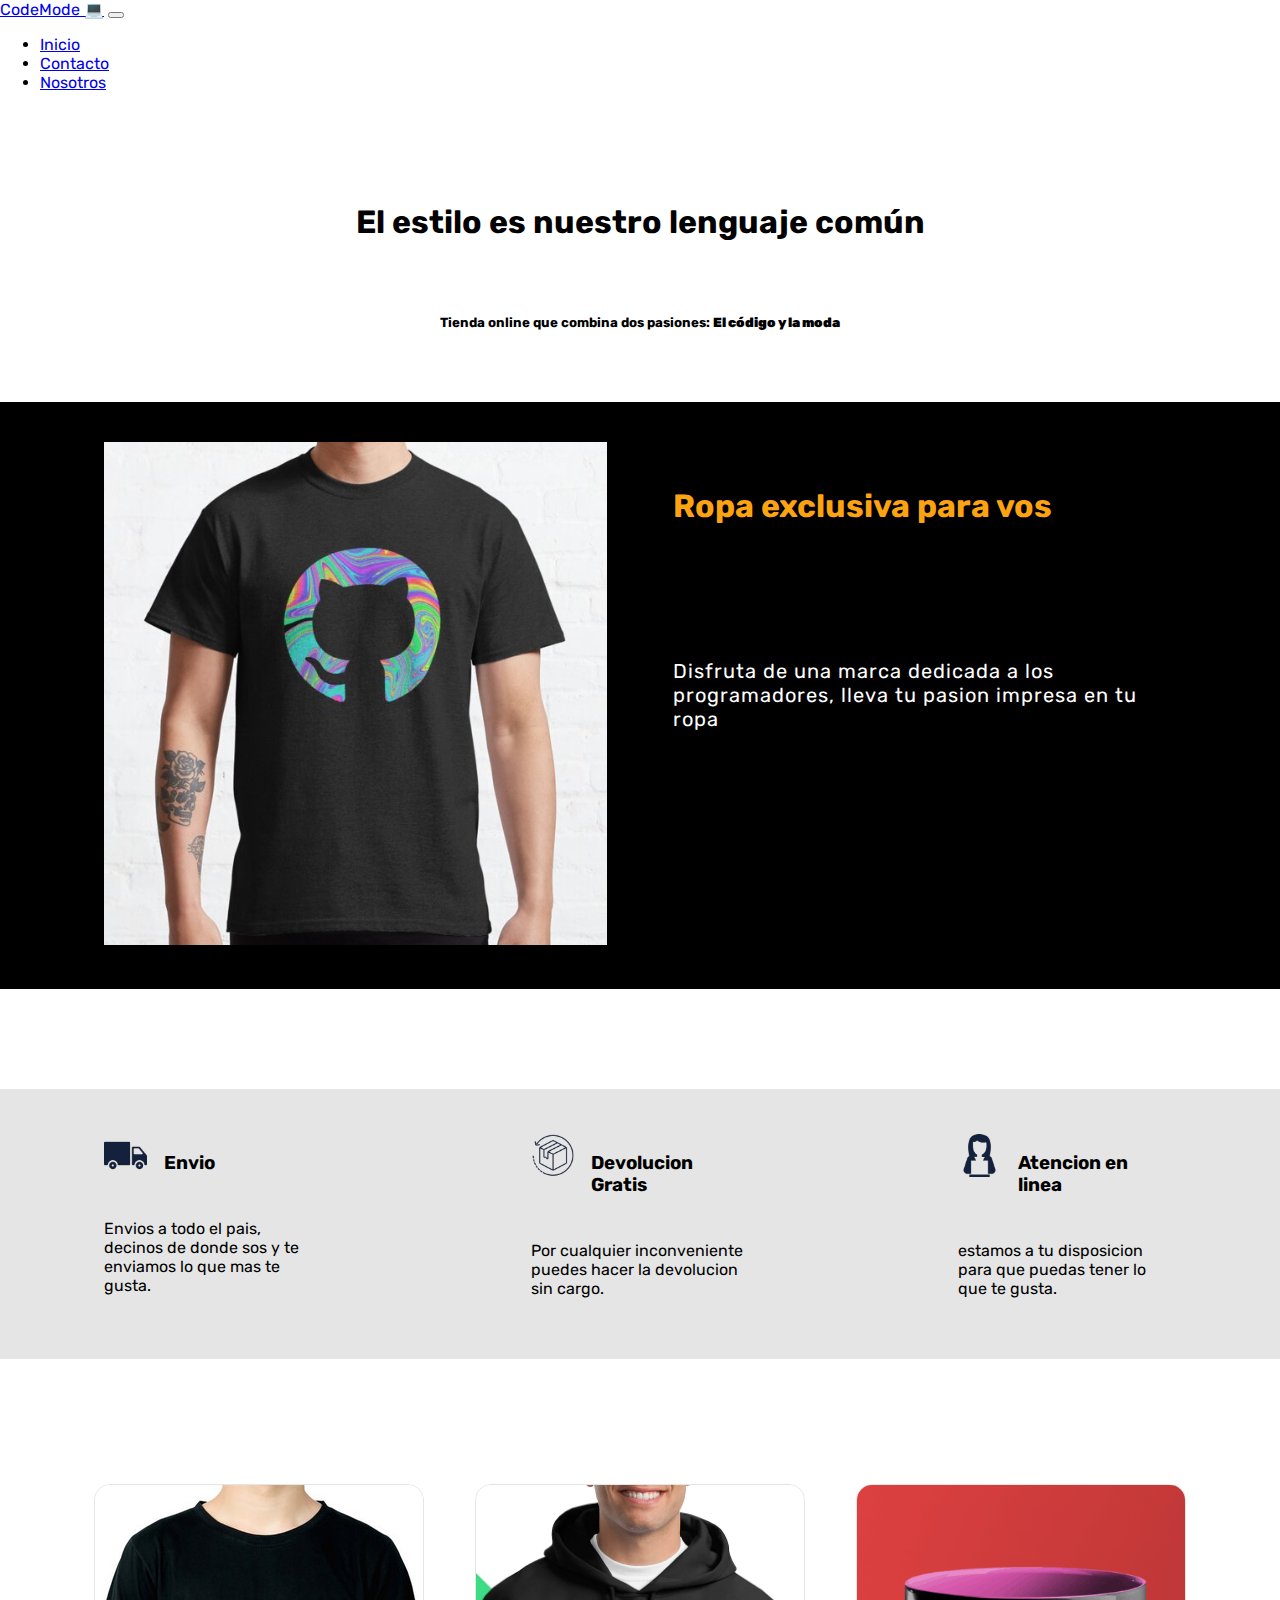
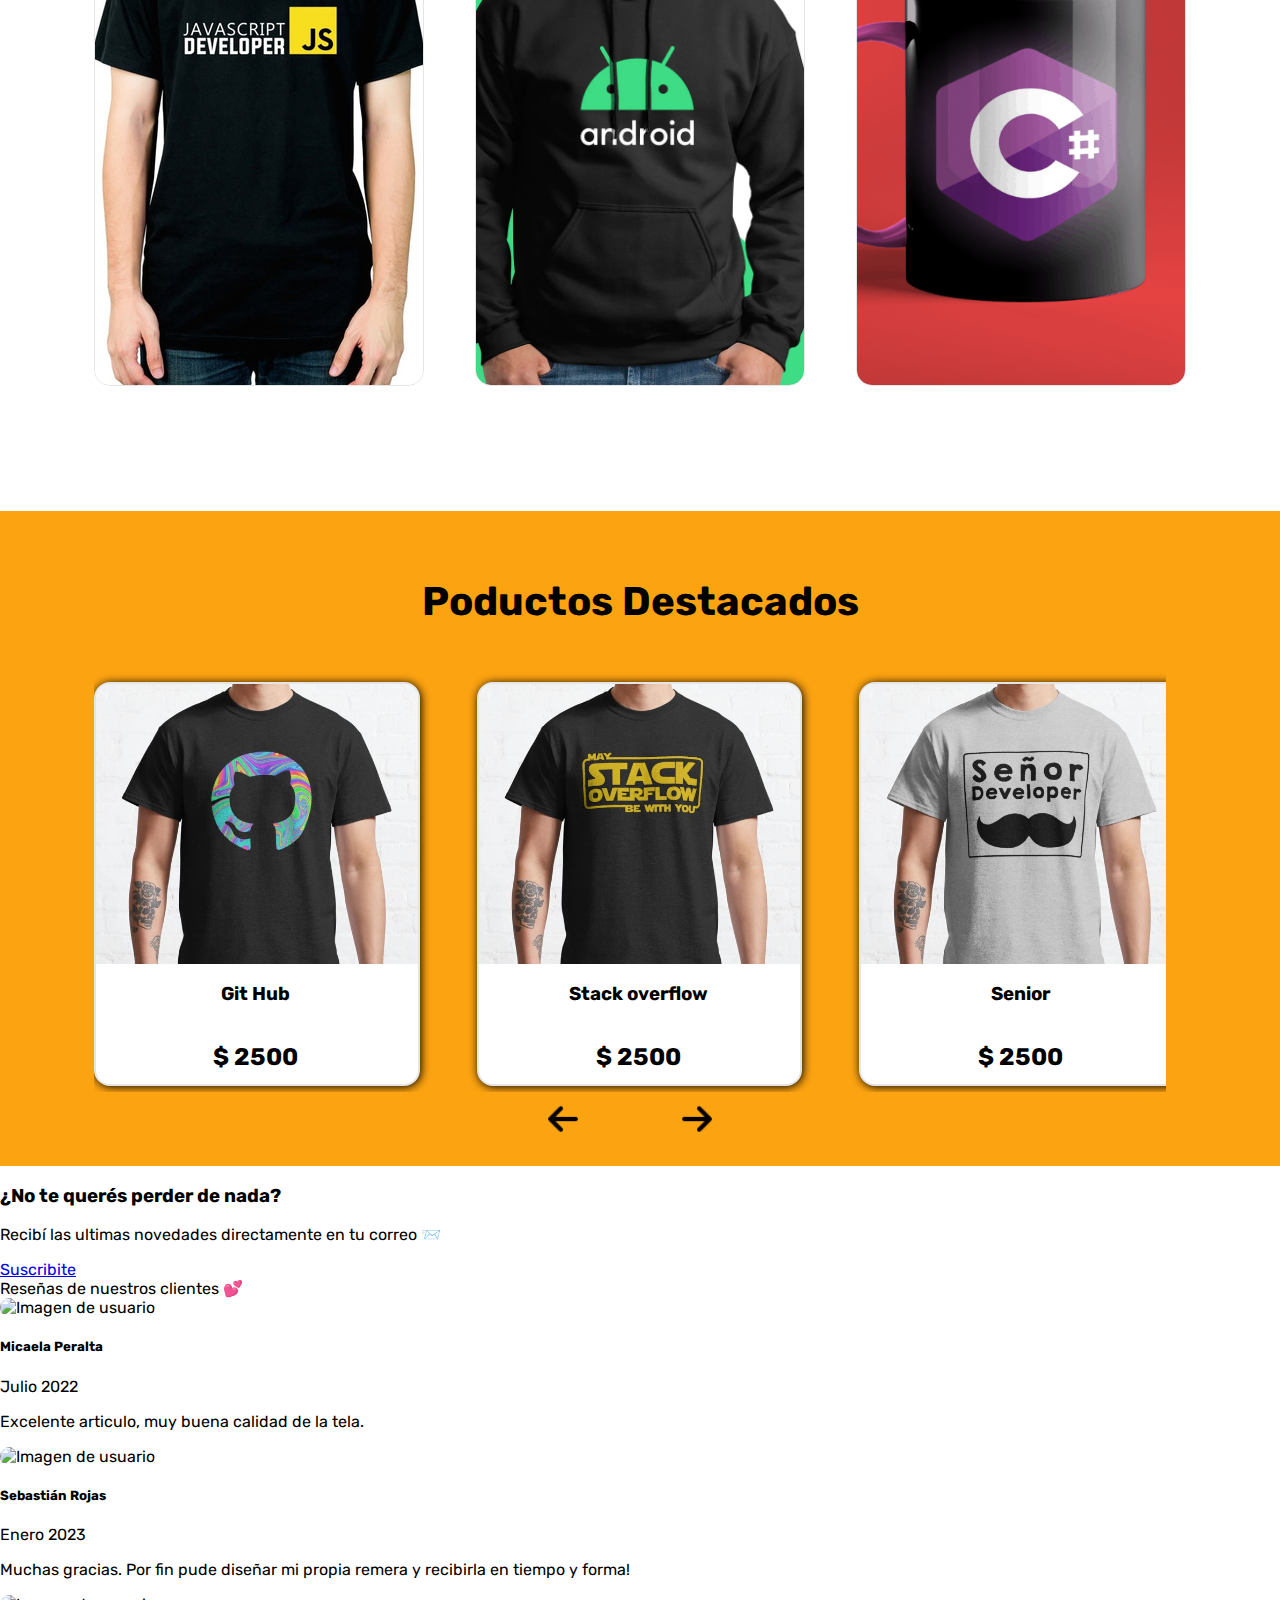
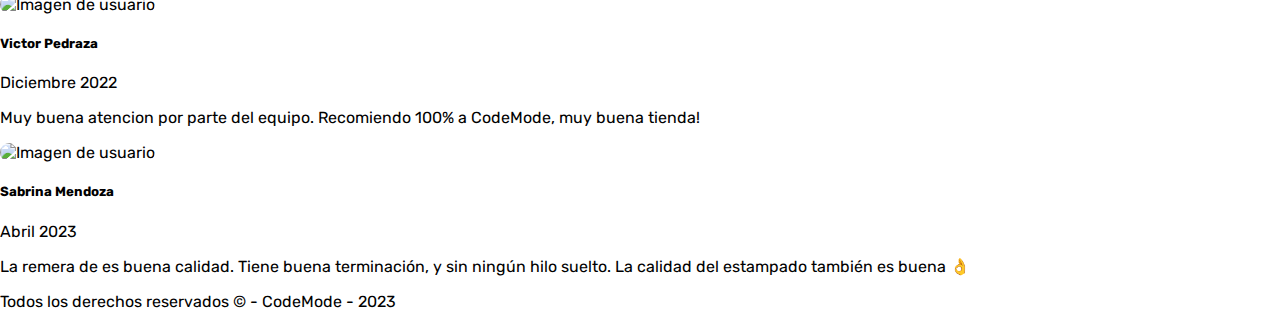
==== commit c64afa88: "listo para pre-entrega" ====
--- a/index.html
+++ b/index.html
@@ -51,6 +51,16 @@
     </header>
     <main>
 		<div id="parteDeJuanBecerra">
+			<section>
+				<div class="conteinerRow">
+					<div class="row1 anchoCompleto">
+						<div class="c4 anchoCompleto"><h1 class="tCentrado">El estilo es nuestro lenguaje común</h1></div>
+					</div>
+					<div class="row1 anchoCompleto">
+						<div class="c4 anchoCompleto"><h5 class="tCentrado">Tienda online que combina dos pasiones: <b>El código y la moda</b></h5></div>
+					</div>
+				</div>
+			</section>
 			<section id="flyerPrincipal">
 				<div class="conteinerRow ">
 					<div class="row1 flyerContent">
--- a/css/style.css
+++ b/css/style.css
@@ -9,4 +9,11 @@
     height: 60px;
     object-fit: cover;
     border-radius: 30px;
-  }+  }
+
+
+ main section:nth-child(1){
+ 	margin-top: 50px;
+ }
+
+ --- a/css/grillas.css
+++ b/css/grillas.css
@@ -139,6 +139,9 @@
 	text-decoration: none;
 	color: var(--color4);
 }
+ .tCentrado{
+ 	text-align: center;
+ }
 
 /* MEDIA QUERY */
 @media (max-width: 1400px) and (min-width: 1121px){
--- a/css/flyer.css
+++ b/css/flyer.css
@@ -2,6 +2,7 @@
 	position: relative;
 	height: auto;
 	background-color: var(--color1);
+	margin-top: 10px;
 
 
 }
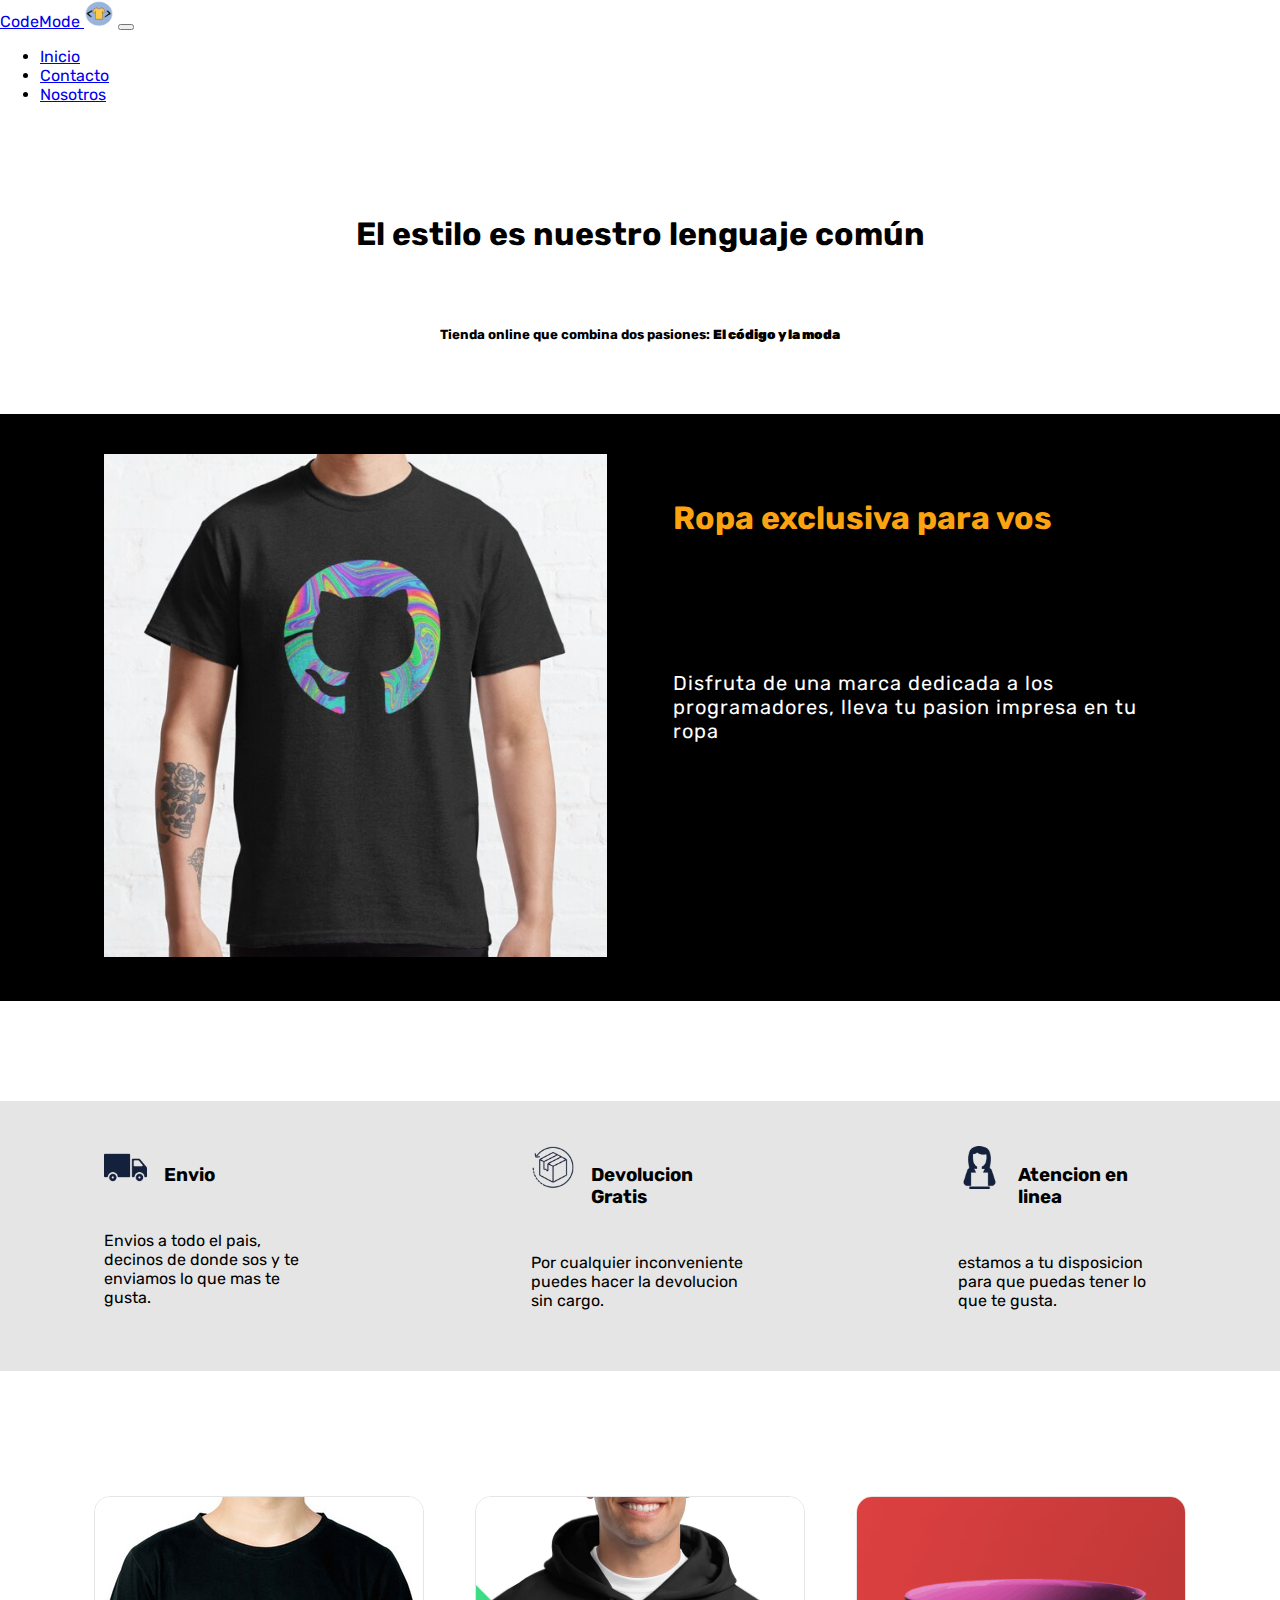
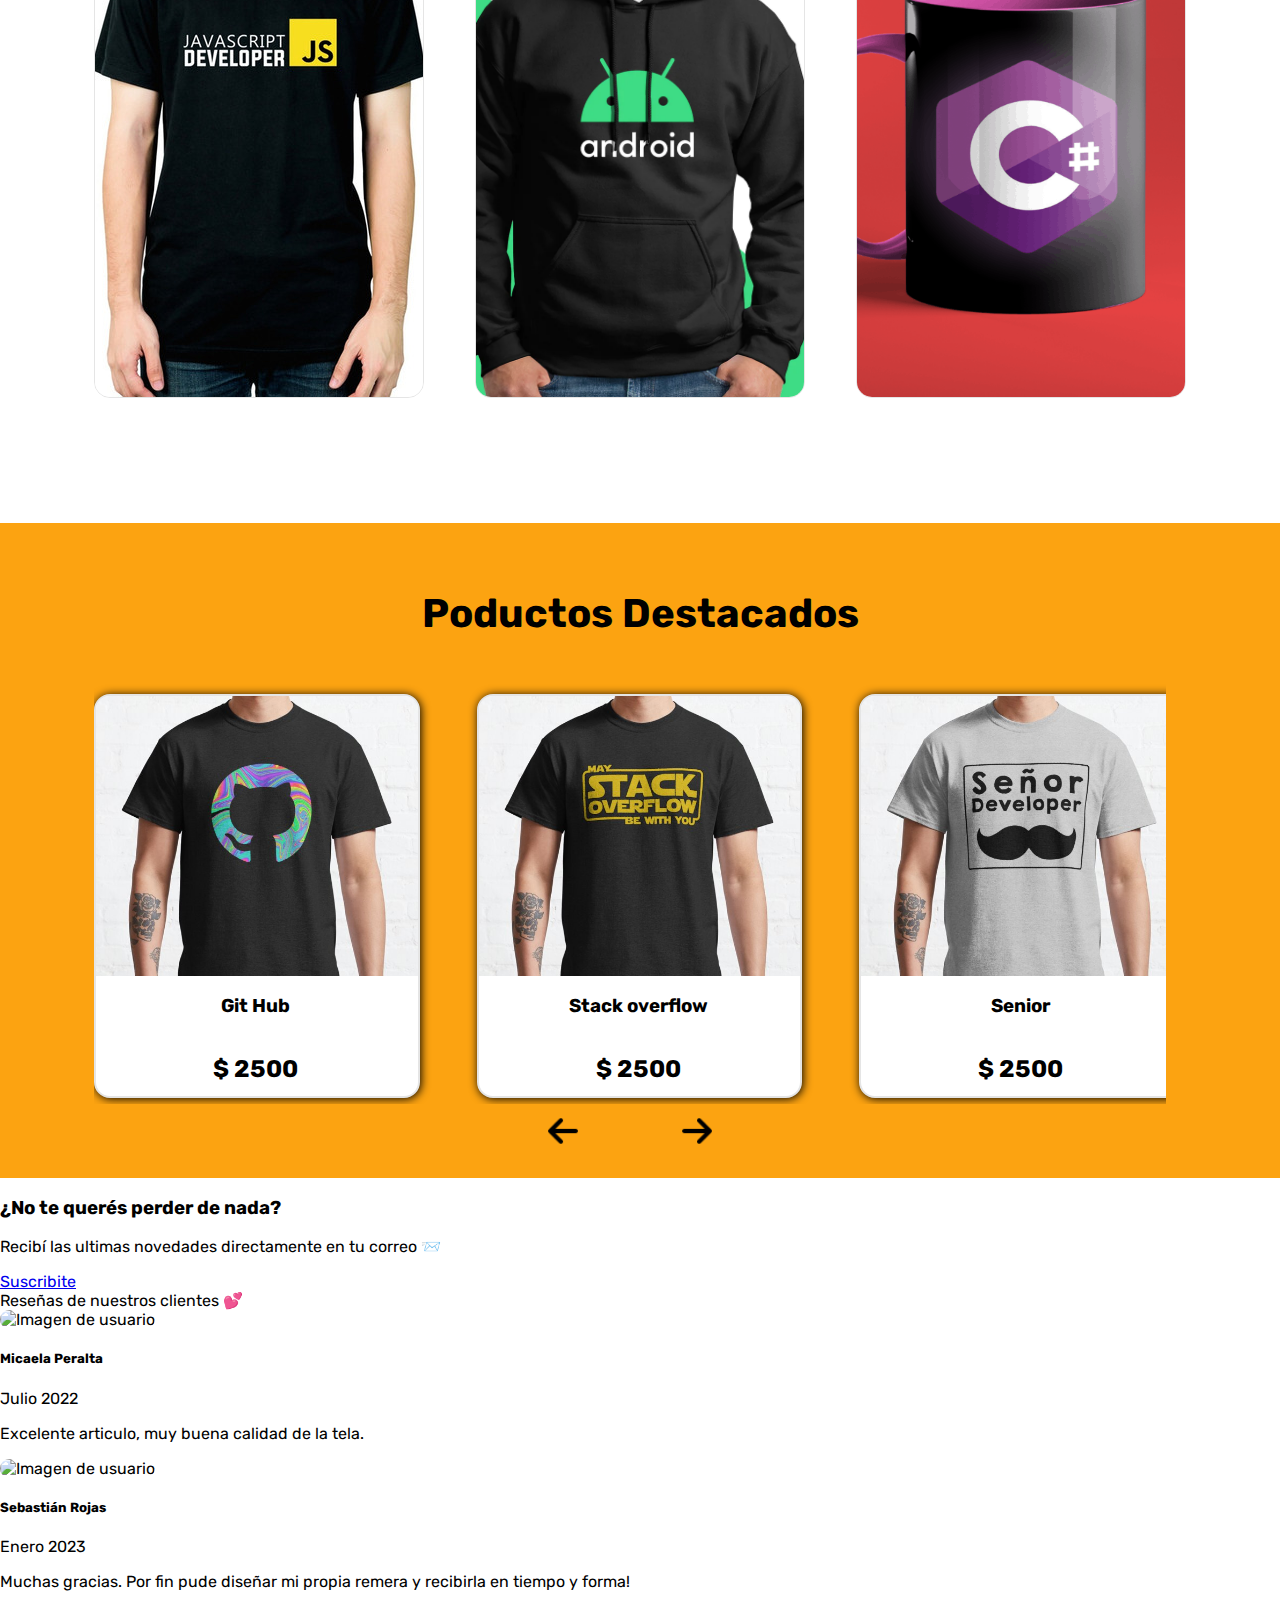
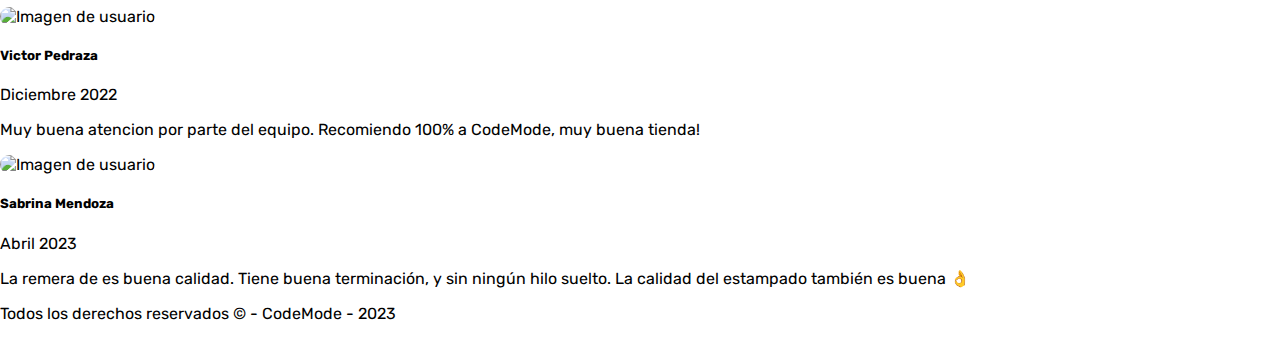
==== commit c0e4d757: "comence seccion nosotros y agregue logo" ====
--- a/index.html
+++ b/index.html
@@ -28,7 +28,7 @@
     <header>
 		<nav class="navbar navbar-expand-lg bg-dark fixed-top" data-bs-theme="dark">
             <div class="container">
-              <a class="navbar-brand text-light" href="index.html">CodeMode 💻</a>
+              <a class="navbar-brand text-light" href="index.html">CodeMode <img src="source/logo.png" alt="Logo" width="30" height="27" class="d-inline-block align-text-top"></a>
               <button class="navbar-toggler" type="button" data-bs-toggle="collapse" data-bs-target="#navbarSupportedContent" aria-controls="navbarSupportedContent" aria-expanded="false" aria-label="Toggle navigation">
                 <span class="navbar-toggler-icon"></span>
               </button>
--- a/css/style.css
+++ b/css/style.css
@@ -16,4 +16,10 @@
  	margin-top: 50px;
  }
 
+ .img-prog{
+    width: 200px;
+    height: 200px;
+    object-fit: cover;
+    border-radius: 50px;
+ }
  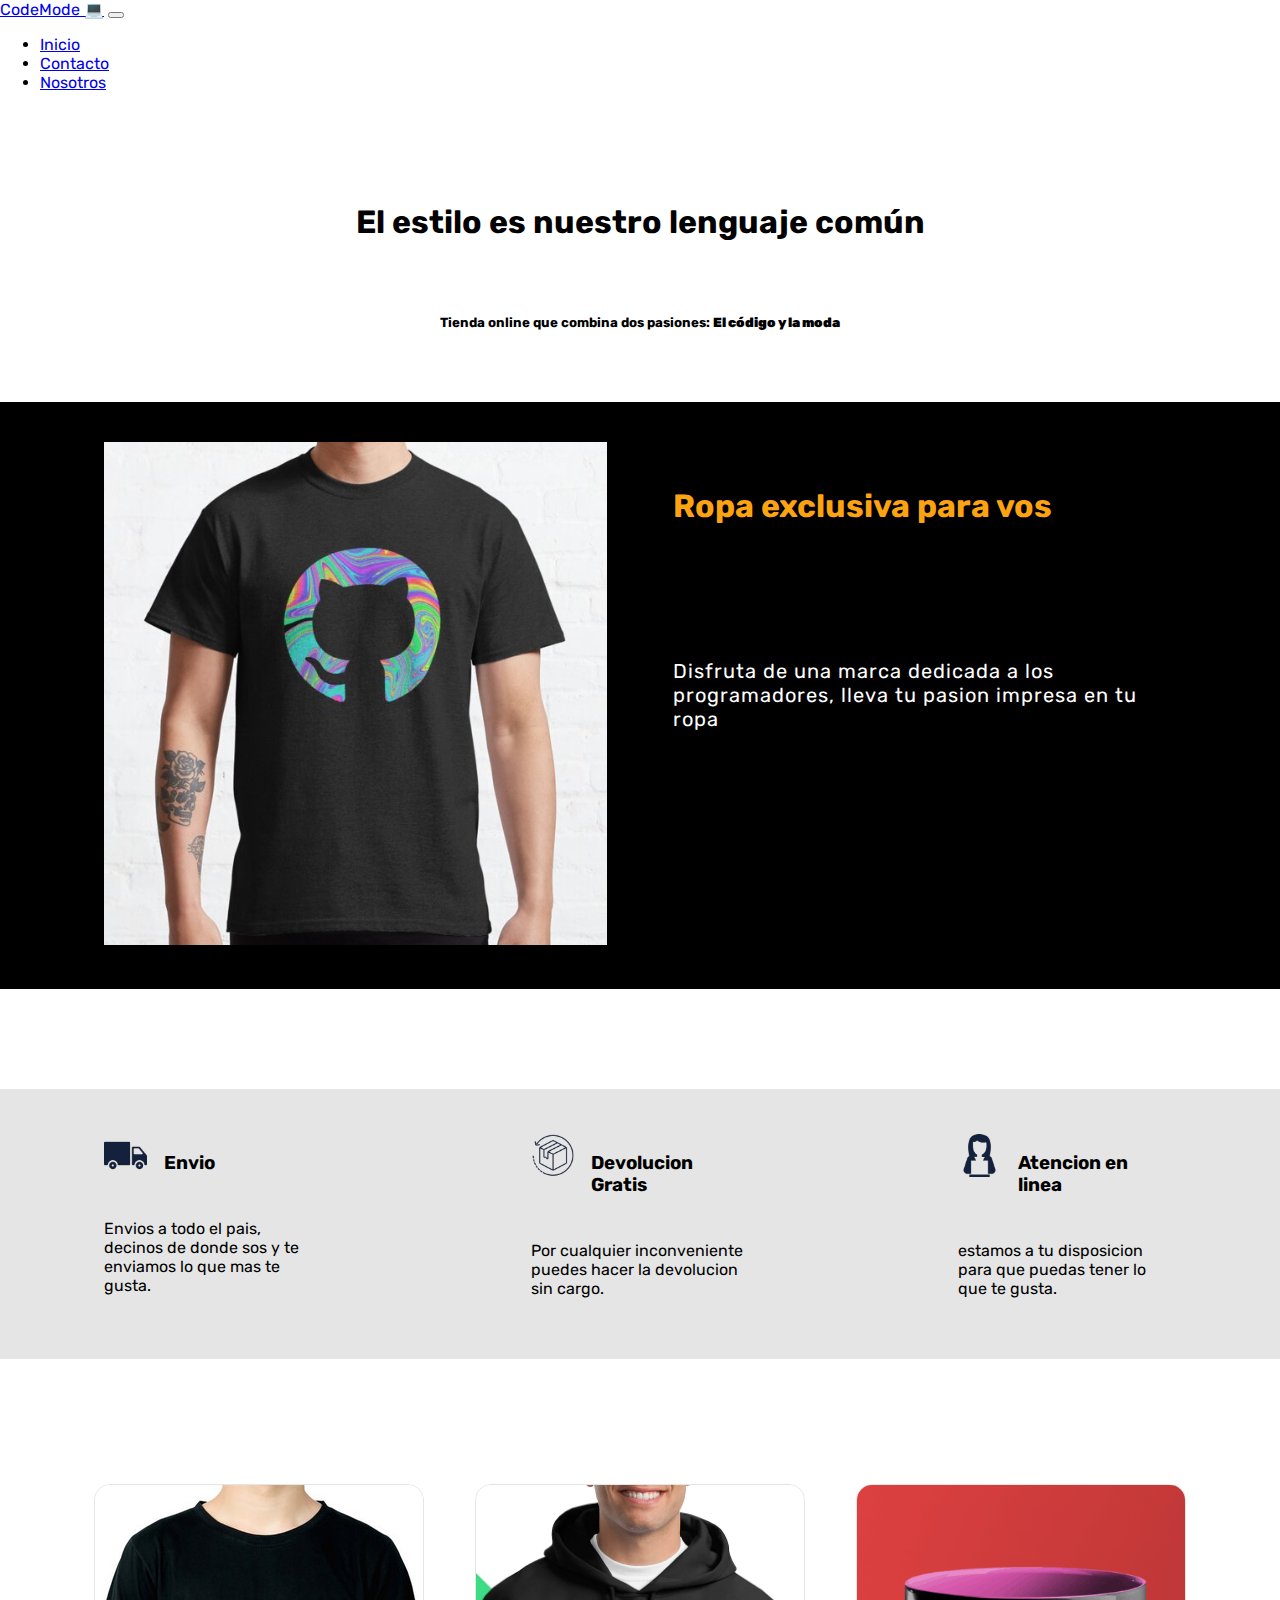
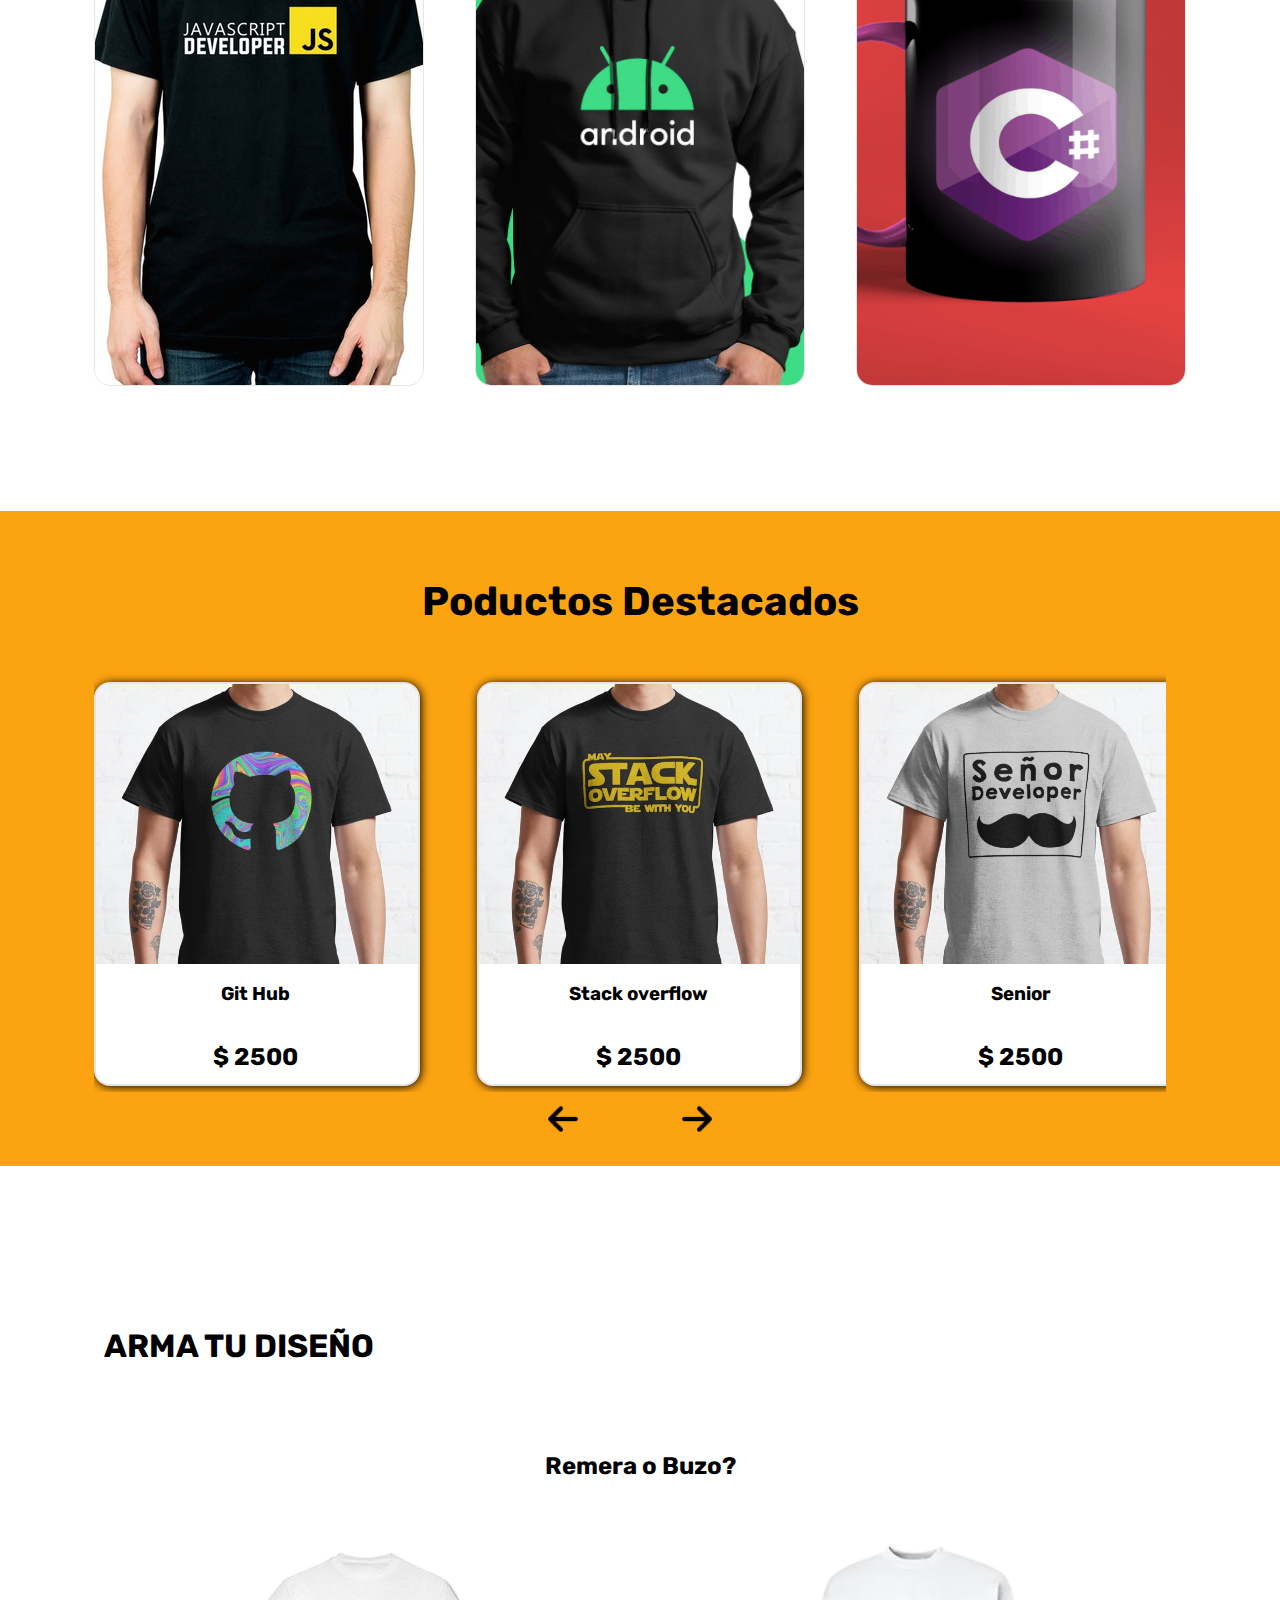
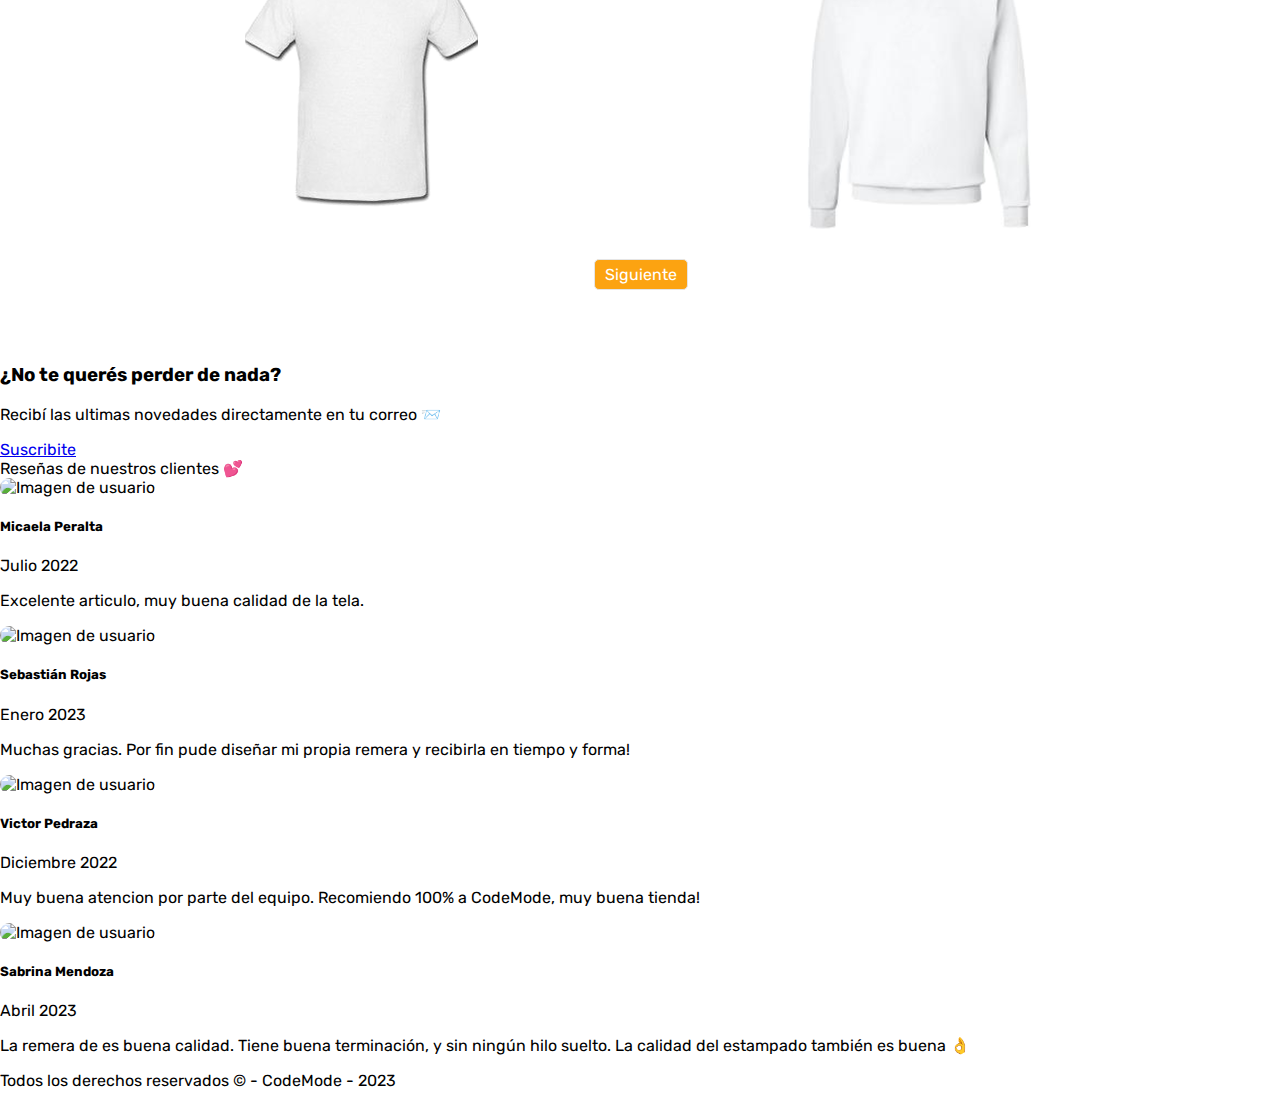
==== commit 0ede6d8c: "Formulario wizard" ====
--- a/index.html
+++ b/index.html
@@ -17,7 +17,7 @@
 	<link rel="stylesheet" href="css/categorias.css">
 	<link rel="stylesheet" href="css/flyer.css">
 	<link rel="stylesheet" href="css/destacados.css">
-	
+	<link rel="stylesheet" href="css/wizard.css">
 	<!--###################################### -->
 	<link href="https://cdn.jsdelivr.net/npm/bootstrap@5.3.0-alpha3/dist/css/bootstrap.min.css" rel="stylesheet" integrity="sha384-KK94CHFLLe+nY2dmCWGMq91rCGa5gtU4mk92HdvYe+M/SXH301p5ILy+dN9+nJOZ" crossorigin="anonymous">
     <script src="https://kit.fontawesome.com/bdb612451a.js" crossorigin="anonymous"></script>
@@ -28,7 +28,7 @@
     <header>
 		<nav class="navbar navbar-expand-lg bg-dark fixed-top" data-bs-theme="dark">
             <div class="container">
-              <a class="navbar-brand text-light" href="index.html">CodeMode <img src="source/logo.png" alt="Logo" width="30" height="27" class="d-inline-block align-text-top"></a>
+              <a class="navbar-brand text-light" href="index.html">CodeMode 💻</a>
               <button class="navbar-toggler" type="button" data-bs-toggle="collapse" data-bs-target="#navbarSupportedContent" aria-controls="navbarSupportedContent" aria-expanded="false" aria-label="Toggle navigation">
                 <span class="navbar-toggler-icon"></span>
               </button>
@@ -177,6 +177,94 @@
 						</div>
 					</div>
 					
+				</div>
+			</section>
+			<section id="personalizar">
+				<div class="conteinerRow">
+					<div class="row1">
+						<div class="c4 anchoCompleto">
+							<h1>ARMA TU DISEÑO</h1>
+						</div>
+					</div>
+					<div class="row1">
+						<div class="c4 anchoCompleto wizardView">
+							<div class="wizardSlider">
+								<div class="itemFormW">
+									<div class="row1 anchoCompleto">
+										<div class="c4 centerContentR">
+											<h2>Remera o Buzo?</h2>
+										</div>
+									</div>
+									<div class="row1 anchoCompleto">
+										<div class="c2 selPrenda">
+											<img src="source/remeraBlanca.png" alt="" class="imgPrendaSel" id="0">
+											
+										</div>
+										<div class="c2 selPrenda">
+											<img src="source/buzoBlanco.png" alt=""  class="imgPrendaSel" id="1">
+											
+										</div>
+										
+									</div>
+									<div class="row1 anchoCompleto">
+										<div class="c4 centerContentR anchoCompleto">
+											<a href="#personalizar" class="boton btnSig">Siguiente</a>
+										</div>
+									</div>
+								</div>
+								<div class="itemFormW">
+									<div class="row1">
+										<div class="c4 centerContentR">
+											<h2>Elija un color</h2>
+										</div>
+									</div>
+									<div class="row1" id="selectorDeColor">
+										
+									</div>
+									<div class="row1">
+										<div class="c4 anchoCompleto centerContentR">
+											<a href="#personalizar" class="botonGhost btnAtras">Atras</a>
+											<a href="#personalizar" class="boton btnSig">Siguiente</a>
+										</div>
+									</div>
+								</div>
+								<div class="itemFormW">
+									<div class="row1 anchoCompleto">
+										<div class="c4 centerContentR anchoCompleto">
+											<h2>Elija un diseño</h2>
+										</div>
+									</div>
+									<div class="row1 anchoCompleto" id="selectorDiseño">
+										<div class="c4 anchoCompleto" id="estampados"></div>
+
+									</div>
+									<div class="row1 anchoCompleto">
+										<div class="c4 anchoCompleto centerContentR">
+											<a href="#personalizar" class="botonGhost btnAtras">Atras</a>
+											<a href="#personalizar" class="boton btnSig">Siguiente</a>
+										</div>
+									</div>
+								</div>
+								<div class="itemFormW">
+									<div class="row1 anchoCompleto">
+										<div class="c4 centerContentR anchoCompleto">
+											<h2>¿Te gusta tu resultado?</h2>
+										</div>
+									</div>
+									<div class="row1 anchoCompleto" id="selectorDiseño">
+										<div class="c4 anchoCompleto" id="resultado"></div>
+
+									</div>
+									<div class="row1 anchoCompleto">
+										<div class="c4 anchoCompleto centerContentR">
+											<a href="#personalizar" class="botonGhost btnAtras">Atras</a>
+											<a href="#personalizar" class="boton" id="btnPedir">Pedir</a>
+										</div>
+									</div>
+								</div>
+							</div>
+						</div>
+					</div>
 				</div>
 			</section>
 		</div>
@@ -261,6 +349,7 @@
     <script src="https://cdn.jsdelivr.net/npm/bootstrap@5.3.0-alpha3/dist/js/bootstrap.bundle.min.js" integrity="sha384-ENjdO4Dr2bkBIFxQpeoTz1HIcje39Wm4jDKdf19U8gI4ddQ3GYNS7NTKfAdVQSZe" crossorigin="anonymous"></script>
     
     <script type="text/javascript" src="js/productosDestacados.js"></script>
+    <script type="text/javascript" src="js/wizard.js"></script>
     
 </body>
 </html>--- a/css/grillas.css
+++ b/css/grillas.css
@@ -1,5 +1,5 @@
 :root{
-	/*--border: 1px solid red;*/
+	/*--border: 1px solid red;
 
 	/*--fondoF: #9DDB89FF;
 	--fondoC: #DADC74FF;*/
@@ -135,9 +135,10 @@
 .botonGhost{
 	border-radius: 5px;
 	padding: 3px 5px;
-	border: 1px solid var(--color4);
+	border: 1px solid var(--color3);
 	text-decoration: none;
-	color: var(--color4);
+	color: var(--color3);
+	margin: 0px 30px;
 }
  .tCentrado{
  	text-align: center;
--- a/css/wizard.css
+++ b/css/wizard.css
@@ -0,0 +1,70 @@
+.wizardView {
+	overflow: hidden;
+	
+
+
+}
+.wizardSlider{
+	position: relative;
+	width: 100%;
+	display: flex;
+	flex-direction: row;
+	transition: all .3s ease;
+	gap:10px;
+}
+.wizardSlider>div{
+	width: 100%;
+	min-width: 100%;
+	
+	
+	
+}
+
+.selPrenda{
+	position: relative;
+	display: flex;
+	flex-direction: row;
+	justify-content: center;
+}
+
+.selected{
+	filter: drop-shadow(3px 3px 4px blue);
+	/*box-shadow: 2px 2px 10px blue;*/
+}
+.centerContentR{
+	display: flex;
+	flex-direction: row;
+	justify-content: center;
+}
+.opcionesColores{
+	background-position: center;
+	background-size: content;
+	background-repeat: no-repeat;
+}
+#estampados{
+	height: 300px;
+	gap: 1%;
+	display: flex;
+	flex-direction: row;
+	justify-content: center;
+	flex-wrap: wrap;
+	overflow-y: auto;
+
+}
+.est{
+	width: 233px;
+	height: 300px;
+	border: 1px solid green;
+	background-size: cover;
+	background-position: center;
+	
+}
+#resultado{
+	height: 300px;
+	display: flex;
+	flex-direction: row;
+	justify-content: center;
+}
+#resultado>.est{
+	border:none;
+}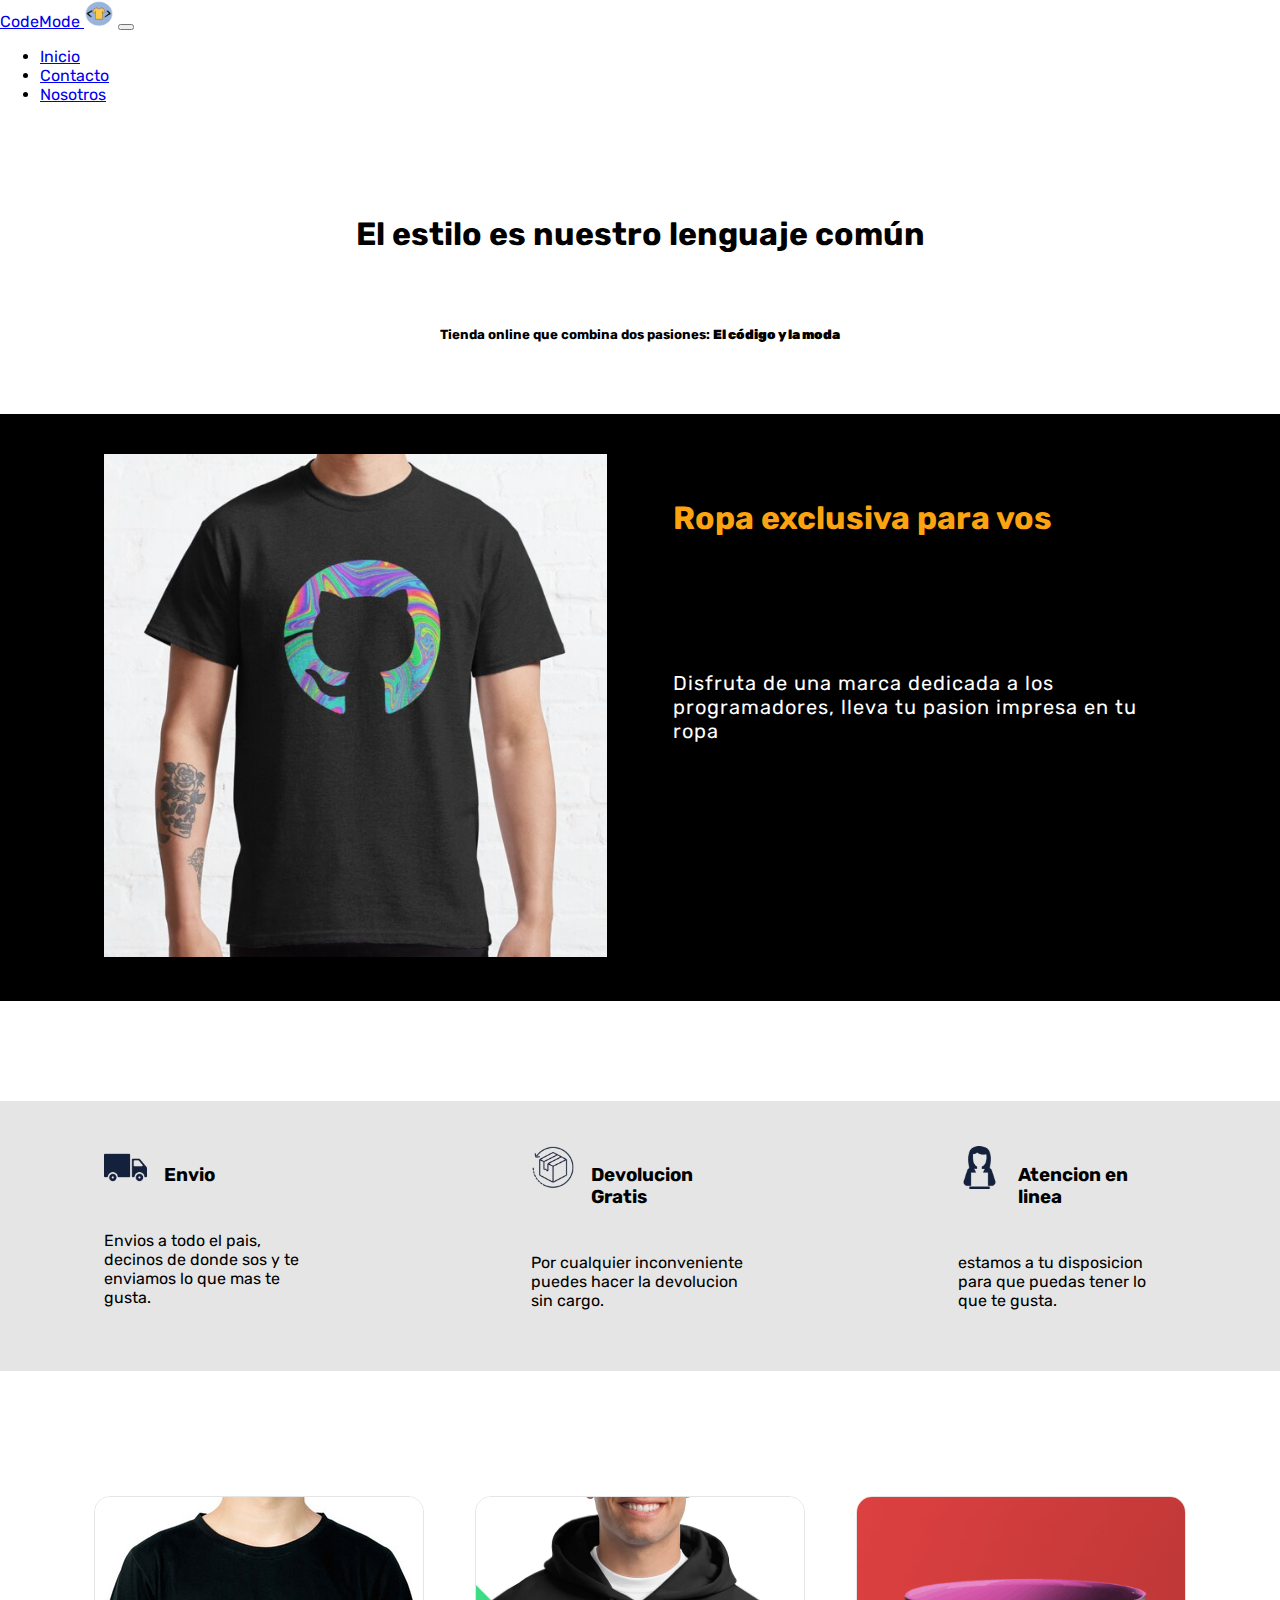
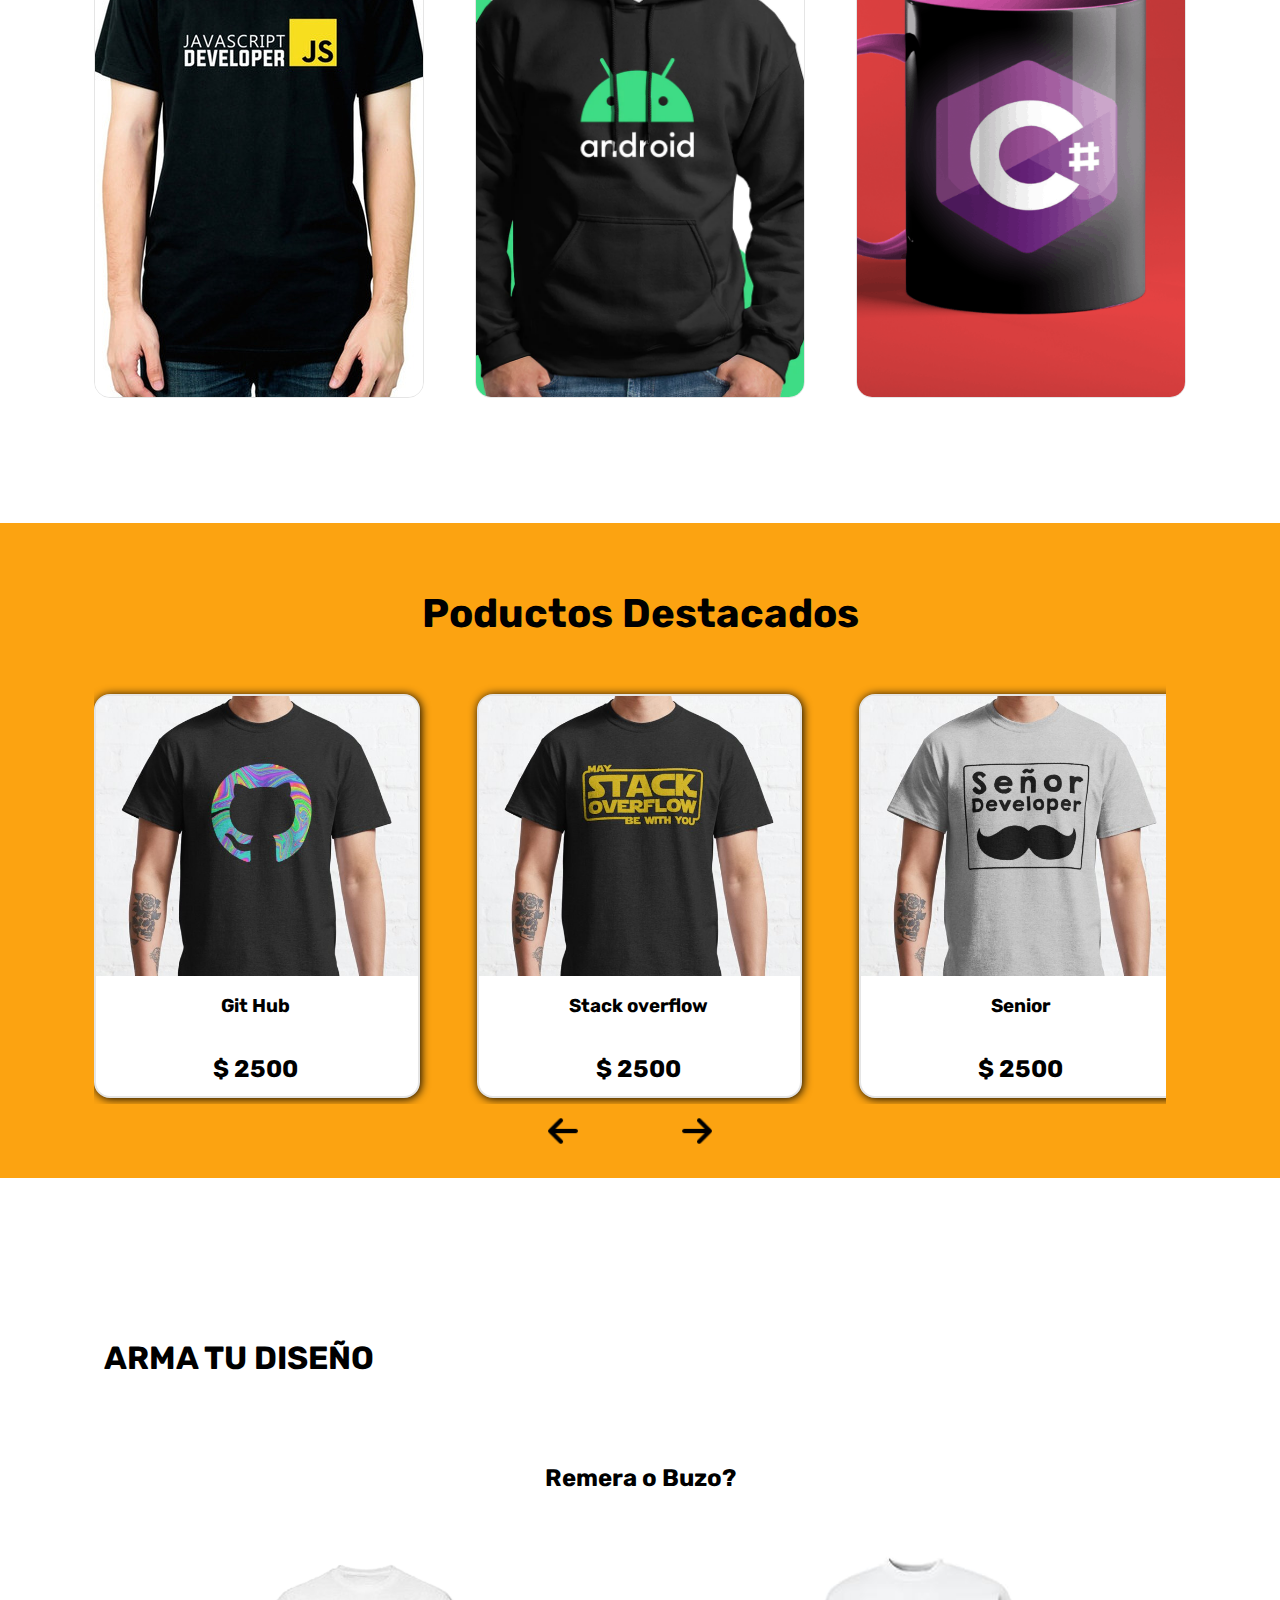
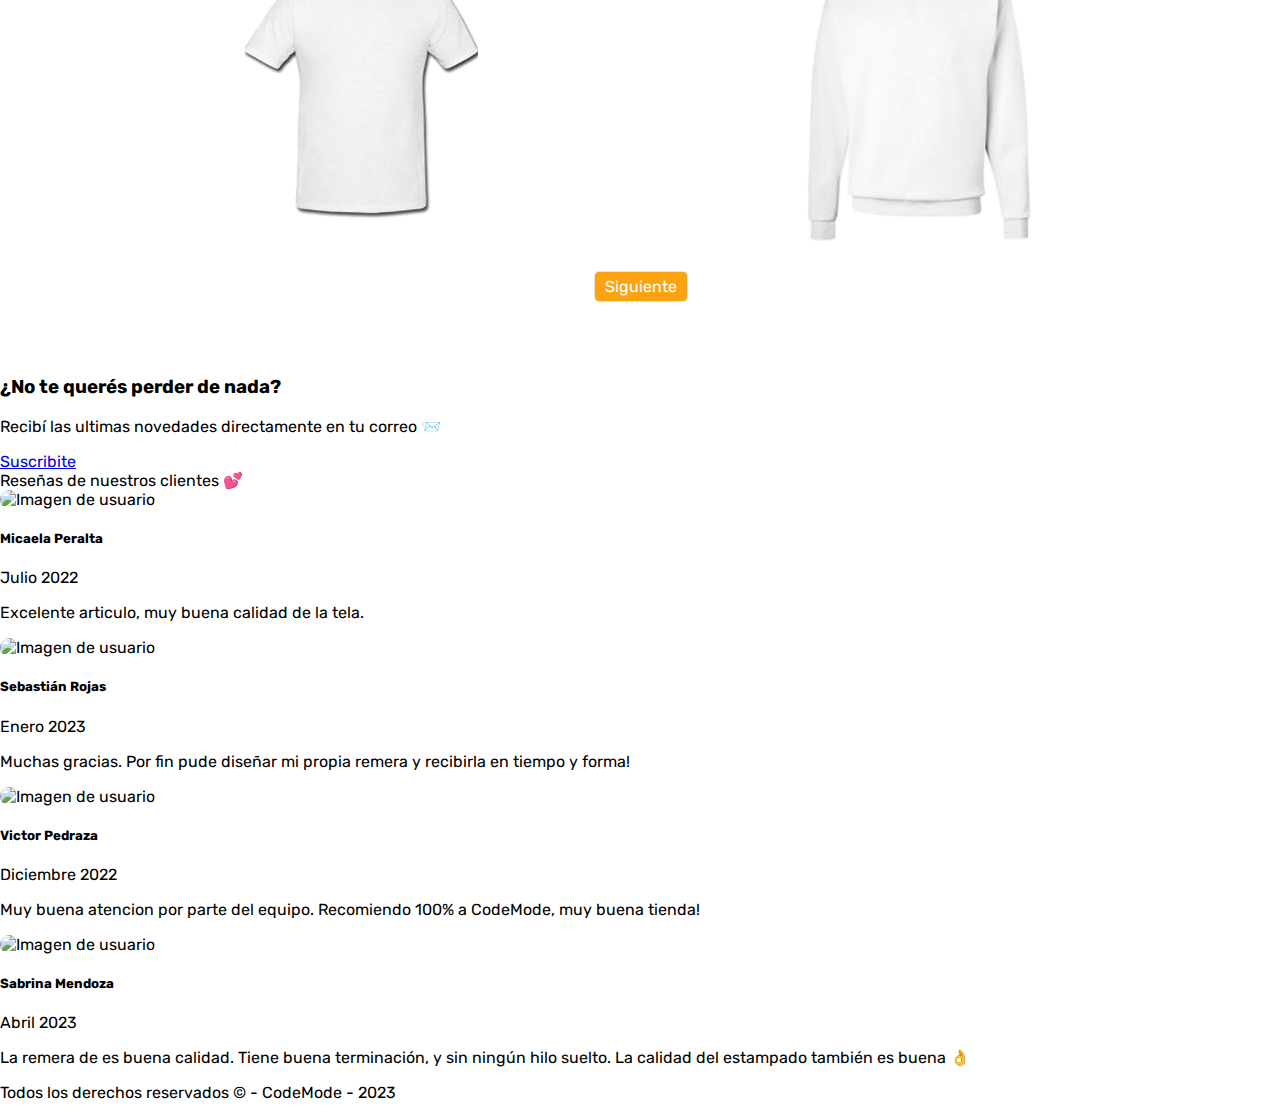
==== commit 674284ab: "Merge branch 'main' of github.com:paubejarano/proyecto-ArgProg" ====
--- a/index.html
+++ b/index.html
@@ -28,7 +28,7 @@
     <header>
 		<nav class="navbar navbar-expand-lg bg-dark fixed-top" data-bs-theme="dark">
             <div class="container">
-              <a class="navbar-brand text-light" href="index.html">CodeMode 💻</a>
+              <a class="navbar-brand text-light" href="index.html">CodeMode <img src="source/logo.png" alt="Logo" width="30" height="27" class="d-inline-block align-text-top"></a>
               <button class="navbar-toggler" type="button" data-bs-toggle="collapse" data-bs-target="#navbarSupportedContent" aria-controls="navbarSupportedContent" aria-expanded="false" aria-label="Toggle navigation">
                 <span class="navbar-toggler-icon"></span>
               </button>
